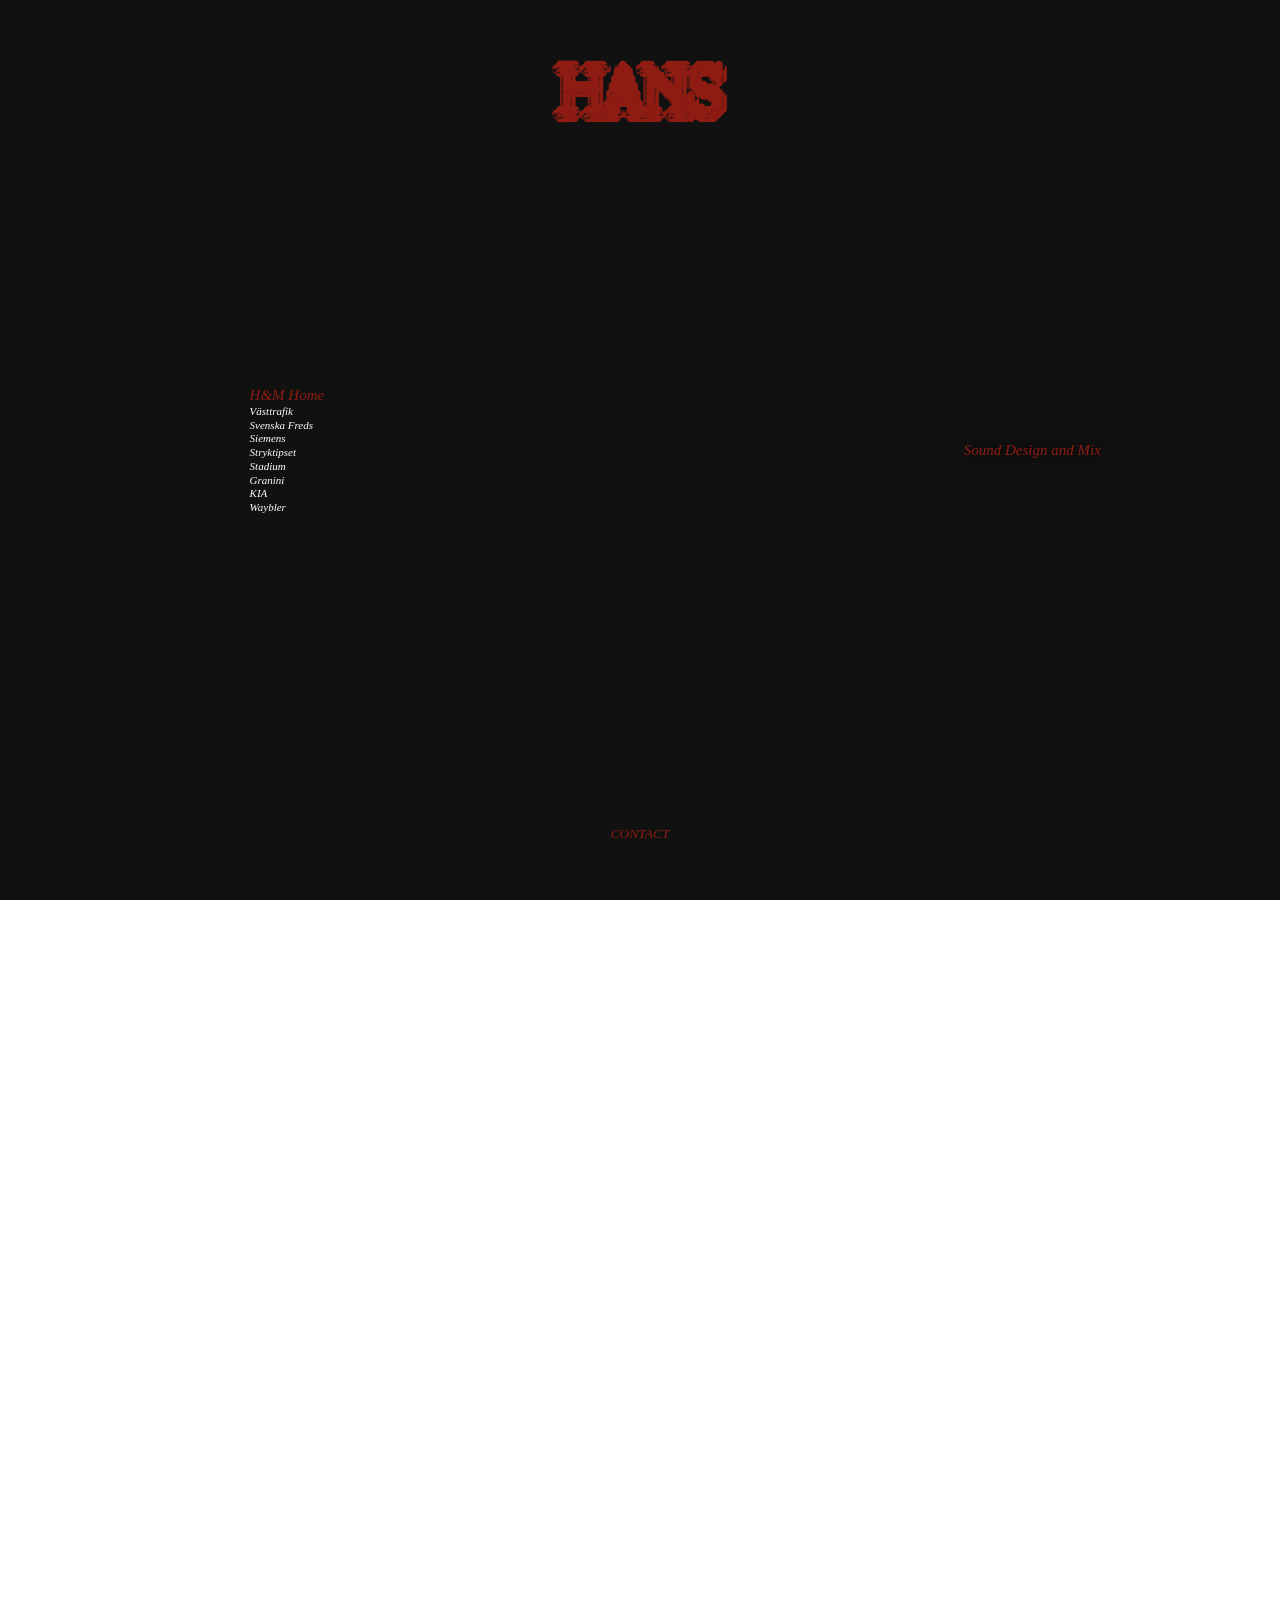
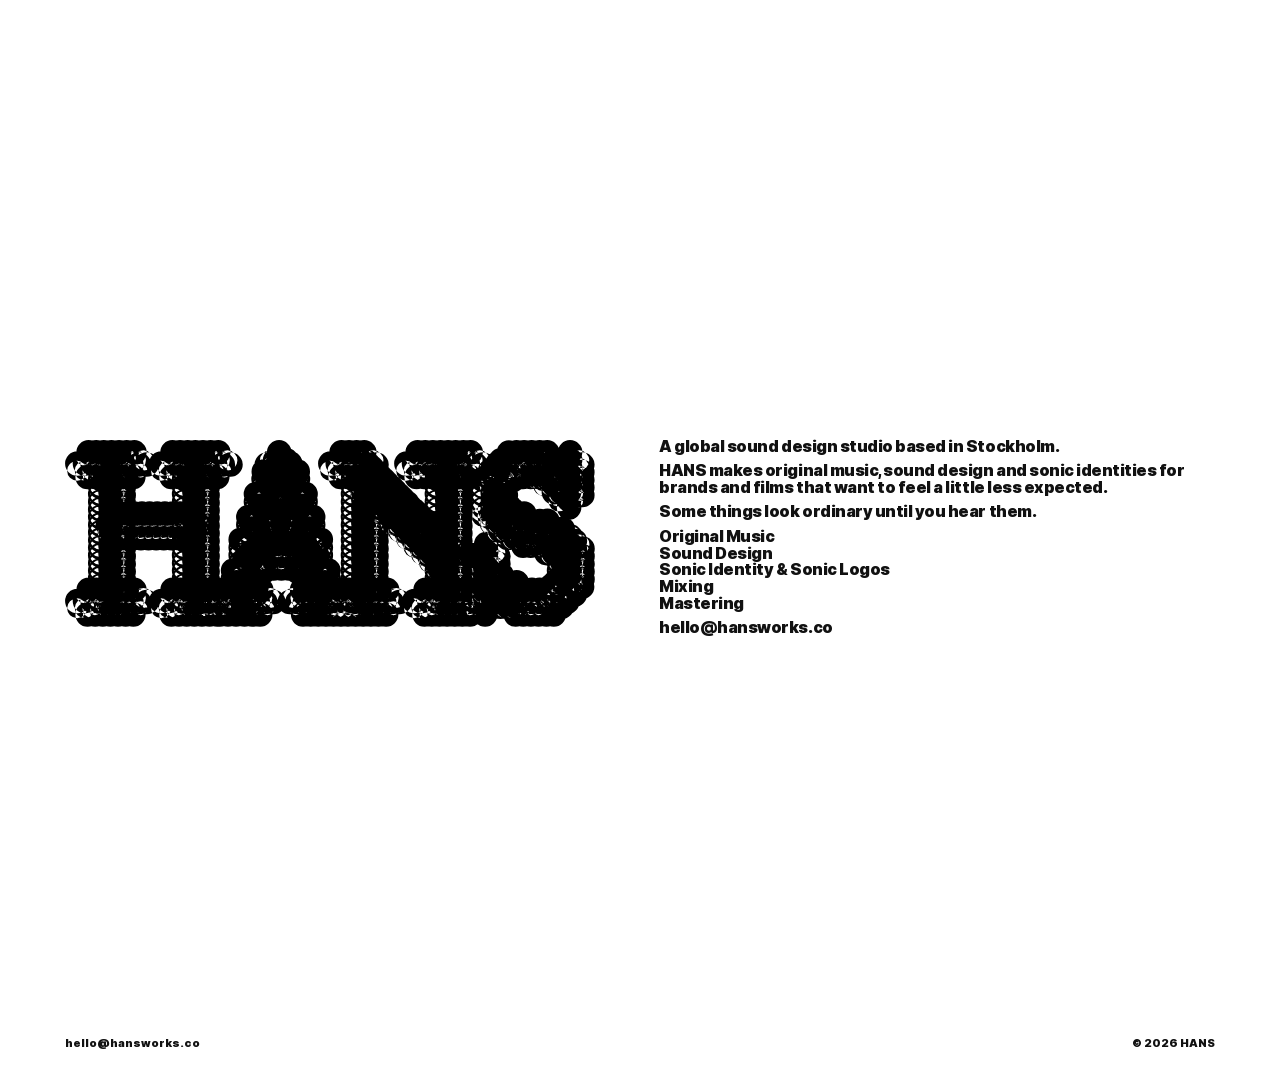
==== index.html @ 1324ed00 "Add files via upload" ====
<!doctype html>
<html lang="en">
<head>
  <meta charset="utf-8" />
  <meta name="viewport" content="width=device-width, initial-scale=1" />
  <meta name="description" content="HANS — A global sound design studio based in Stockholm." />
  <meta name="theme-color" content="#ffffff" />
  <meta property="og:type" content="website" />
  <meta property="og:title" content="HANS" />
  <meta property="og:description" content="A global sound design studio based in Stockholm." />
  <meta name="twitter:card" content="summary" />
  <!-- TODO: add og:image and og:url once the domain is live -->
  <title>HANS</title>
  <link rel="icon" type="image/png" href="assets/hans-cursor.png" />
  <link rel="stylesheet" href="style.css" />
</head>
<body>

  <main id="top">
    <section id="work" class="reel" style="--n:9" aria-label="Selected work">
      <div class="reel-sticky">
        <div class="reel-media">
          <video class="reel-video" muted loop playsinline preload="none" aria-hidden="true" tabindex="-1" data-src="assets/work/hm.mp4"></video>
          <video class="reel-video" muted loop playsinline preload="none" aria-hidden="true" tabindex="-1" data-src="assets/work/vasttrafik.mp4"></video>
          <video class="reel-video" muted loop playsinline preload="none" aria-hidden="true" tabindex="-1" data-src="assets/work/svenskafreds.mp4"></video>
          <video class="reel-video" muted loop playsinline preload="none" aria-hidden="true" tabindex="-1" data-src="assets/work/siemens.mp4"></video>
          <video class="reel-video" muted loop playsinline preload="none" aria-hidden="true" tabindex="-1" data-src="assets/work/stryktipset.mp4"></video>
          <video class="reel-video" muted loop playsinline preload="none" aria-hidden="true" tabindex="-1" data-src="assets/work/stadium.mp4"></video>
          <video class="reel-video" muted loop playsinline preload="none" aria-hidden="true" tabindex="-1" data-src="assets/work/granini.mp4"></video>
          <video class="reel-video" muted loop playsinline preload="none" aria-hidden="true" tabindex="-1" data-src="assets/work/kia.mp4"></video>
          <video class="reel-video" muted loop playsinline preload="none" aria-hidden="true" tabindex="-1" data-src="assets/work/waybler.mp4"></video>
        </div>
        <a class="reel-logo" href="#info" aria-label="HANS – info"></a>
        <a class="reel-contact" href="#contact">Contact</a>
        <button class="reel-open" type="button" aria-label="Watch H&amp;M Home" data-reel-open></button>
        <ol class="reel-clients" aria-label="Clients">
          <li><button class="reel-client" type="button" data-index="0" data-name="H&amp;M Home" data-brand="H&amp;M Home" data-role="Sound Design and Mix" data-video-src="assets/work/hm.mp4" data-note="Made during employment at Studio Smile">H&amp;M Home</button></li>
          <li><button class="reel-client" type="button" data-index="1" data-name="Västtrafik" data-brand="Västtrafik" data-role="Sound Design &amp; Sound Mix" data-video-src="assets/work/vasttrafik.mp4" data-note="Made during employment at Studio Smile">Västtrafik</button></li>
          <li><button class="reel-client" type="button" data-index="2" data-name="Svenska Freds" data-brand="Svenska Freds" data-role="Sound Design and Mix" data-video-src="assets/work/svenskafreds.mp4" data-note="Made during employment at Studio Smile">Svenska Freds</button></li>
          <li><button class="reel-client" type="button" data-index="3" data-name="Siemens" data-brand="Siemens" data-role="Sound Mix" data-video-src="assets/work/siemens.mp4" data-note="Made during employment at Studio Smile">Siemens</button></li>
          <li><button class="reel-client" type="button" data-index="4" data-name="Stryktipset" data-brand="Stryktipset" data-role="Sound Mix" data-video-src="assets/work/stryktipset.mp4" data-note="Made during employment at Studio Smile">Stryktipset</button></li>
          <li><button class="reel-client" type="button" data-index="5" data-name="Stadium" data-brand="Stadium" data-role="Music Production, Sound Design and Mix" data-video-src="assets/work/stadium.mp4" data-note="Made during employment at Studio Smile">Stadium</button></li>
          <li><button class="reel-client" type="button" data-index="6" data-name="Granini" data-brand="Granini" data-role="Sound Mix" data-video-src="assets/work/granini.mp4" data-note="Made during employment at Studio Smile">Granini</button></li>
          <li><button class="reel-client" type="button" data-index="7" data-name="KIA" data-brand="KIA" data-role="Sound Mix" data-video-src="assets/work/kia.mp4" data-note="Made during employment at Studio Smile">KIA</button></li>
          <li><button class="reel-client" type="button" data-index="8" data-name="Waybler" data-brand="Waybler" data-role="Sound Logo" data-video-src="assets/work/waybler.mp4" data-note="Made during employment at Studio Smile">Waybler</button></li>
        </ol>
        <p class="reel-service" aria-live="polite" data-reel-service>Sound Design and Mix</p>
      </div>
    </section>

    <section id="info" class="info-section">
      <img class="about-logo" src="assets/hans-logo-large.svg" alt="HANS" />
      <div class="about-content">
        <p>A global sound design studio based in Stockholm.</p>
        <p>HANS makes original music, sound design and sonic identities for brands and films that want to feel a little less expected.</p>
        <p>Some things look ordinary until you hear them.</p>
        <p><span>Original Music</span><br><span>Sound Design</span><br><span>Sonic Identity &amp; Sonic Logos</span><br><span>Mixing</span><br><span>Mastering</span></p>
        <p><a href="mailto:hello@hansworks.co">hello@hansworks.co</a></p>
      </div>
    </section>
  </main>

  <div class="video-modal" hidden role="dialog" aria-modal="true" aria-labelledby="modal-title" data-video-modal>
    <button class="video-modal-close" type="button" aria-label="Close film" data-video-modal-close>Close</button>
    <div class="video-modal-content">
      <h2 class="video-modal-title" id="modal-title" data-modal-title></h2>
      <video class="video-modal-player" controls playsinline preload="none" data-video-modal-player>
        <source src="" type="video/mp4" />
      </video>
      <dl class="video-modal-info">
        <div><dt>Client</dt><dd data-modal-client></dd></div>
        <div><dt>Brand</dt><dd data-modal-brand></dd></div>
        <div><dt>Role</dt><dd data-modal-role></dd></div>
      </dl>
      <p class="video-modal-note" data-modal-note></p>
    </div>
  </div>

  <footer id="contact" class="site-footer">
    <div>
      <a href="mailto:hello@hansworks.co">hello@hansworks.co</a>
    </div>
    <div class="footer-right">
      <span>© <span id="year"></span> HANS</span>
    </div>
  </footer>

  <script src="script.js"></script>
</body>
</html>
---- style.css ----
:root {
  --bg: #ffffff;
  --text: #111;
  --muted: #6f6b63;
  --accent: #8f1c12;
  --page-x: 14px;
  --font-inter: "Inter Figma", Arial, Helvetica, sans-serif;
}

@font-face {
  font-family: "Inter Figma";
  src: url("assets/fonts/Inter-Black.woff2") format("woff2");
  font-style: normal;
  font-weight: 900;
  font-display: block;
}

@font-face {
  font-family: "Inter Figma";
  src: url("assets/fonts/Inter-Bold.woff2") format("woff2");
  font-style: normal;
  font-weight: 700;
  font-display: block;
}

* { box-sizing: border-box; }
html { scroll-behavior: smooth; }
body { margin: 0; background: var(--bg); color: var(--text); font-family: var(--font-inter); font-size: 12px; font-weight: 900; font-synthesis: none; line-height: normal; letter-spacing: 0; -webkit-font-smoothing: antialiased; }
a { color: inherit; text-decoration: none; }
a:hover { opacity: .58; }
button { color: inherit; font: inherit; }

#info { scroll-margin-top: 0; }

/* Work reel: a full-screen preview pinned to the screen while the page scrolls.
   Each project gets --step of scroll; script.js picks the active one from the scroll position. */
.reel { --step: 70svh; --view: 100svh; position: relative; height: calc(var(--n) * var(--step) + var(--view)); }
.reel-sticky { position: sticky; top: 0; height: var(--view); overflow: hidden; background: #111; color: #fff; }
.reel-media, .reel-video, .reel-open { position: absolute; inset: 0; }
.reel-video { width: 100%; height: 100%; object-fit: cover; opacity: 0; transition: opacity .5s ease; }
.reel-video.is-active { opacity: 1; }
.reel-open { z-index: 1; width: 100%; padding: 0; border: 0; background: transparent; cursor: pointer; }
.reel-clients, .reel-service { position: absolute; z-index: 2; top: 50%; transform: translateY(-50%); margin: 0; font-family: "Times New Roman", Times, serif; font-style: italic; font-weight: 400; letter-spacing: 0; text-shadow: 0 0 14px rgba(0, 0, 0, .3); }
.reel-clients { left: 19.5vw; padding: 0; list-style: none; }
.reel-client { display: block; padding: 0; border: 0; background: none; color: #fff; cursor: pointer; font: inherit; font-size: clamp(11px, .72vw, 15px); line-height: 1.25; text-align: left; transition: color .25s ease, font-size .25s ease; }
.reel-client.is-active { color: var(--accent); font-size: clamp(15px, 1.05vw, 21px); }
.reel-service { right: 14vw; max-width: 34vw; color: var(--accent); font-size: clamp(15px, 1.05vw, 21px); line-height: 1.2; text-align: right; }
/* HANS logo top centre (the SVG used as a mask so it takes the accent colour) and Contact bottom centre. */
.reel-logo { position: absolute; z-index: 2; top: 6.5svh; left: 50%; transform: translateX(-50%); width: clamp(120px, 14vw, 280px); aspect-ratio: 390 / 141; background: var(--accent); -webkit-mask: url("assets/hans-logo.svg") center / contain no-repeat; mask: url("assets/hans-logo.svg") center / contain no-repeat; }
.reel-logo:hover { opacity: 1; }
.reel-contact { position: absolute; z-index: 2; bottom: 6.5svh; left: 50%; transform: translateX(-50%); color: var(--accent); font-family: "Times New Roman", Times, serif; font-style: italic; font-weight: 400; font-size: clamp(13px, 1.05vw, 20px); letter-spacing: 0; text-transform: uppercase; }
.reel-contact:hover { opacity: .7; }
.reel-client:focus-visible, .reel-open:focus-visible, .reel-logo:focus-visible, .reel-contact:focus-visible { outline: 2px solid #fff; outline-offset: -6px; }
.video-modal-close:focus-visible { outline: 2px solid #fff; outline-offset: 4px; }
@media (prefers-reduced-motion: reduce) {
  html { scroll-behavior: auto; }
  *, *::before, *::after { transition-duration: .01ms !important; }
}

.info-section { display: grid; grid-template-columns: 1fr 1fr; align-content: start; column-gap: 3vw; min-height: calc(100svh - 48px); padding: 30svh 5.1vw 80px; }
.about-logo { grid-column: 1; align-self: stretch; justify-self: stretch; width: 100%; max-width: none; height: 100%; object-fit: contain; object-position: right center; padding-right: 2vw; }
.about-content { grid-column: 2; align-self: start; max-width: 560px; font-family: var(--font-inter); font-size: clamp(16px, 1.05vw, 21px); font-weight: 900; line-height: 1.04; letter-spacing: -.03em; }
.about-content { display: flex; flex-direction: column; gap: 1.04em; }
.about-content p { margin: 0; }
.about-content a { text-decoration: none; }
.site-footer { display: grid; grid-template-columns: 1fr auto; gap: 24px; padding: 14px 5.1vw 20px; font-size: 11px; }
.site-footer p { margin: 0 0 3px; }
.footer-right { display: flex; gap: 15px; align-items: flex-start; }

.video-modal { position: fixed; inset: 0; z-index: 50; display: grid; place-items: center; padding: 5vw; background: rgba(0, 0, 0, .94); }
.video-modal[hidden] { display: none; }
.video-modal-content { width: min(100%, 1280px); display: grid; gap: 14px; color: #fff; }
.video-modal-title { margin: 0; font-family: var(--font-inter); font-size: clamp(16px, 1.43vw, 27px); font-weight: 900; line-height: normal; letter-spacing: 0; }
.video-modal-player { display: block; width: 100%; max-height: 70svh; background: #000; }
.video-modal-info { margin: 0; display: flex; flex-wrap: wrap; gap: 6px clamp(24px, 3vw, 56px); font-family: Arial, Helvetica, sans-serif; font-size: clamp(9px, .75vw, 12px); font-weight: 400; line-height: 1.15; letter-spacing: 0; }
.video-modal-info div { display: flex; gap: 8px; }
.video-modal-info dt { opacity: .5; }
.video-modal-info dd { margin: 0; }
.video-modal-info [hidden], .video-modal-note[hidden] { display: none; }
.video-modal-note { margin: -6px 0 0; font-family: Arial, Helvetica, sans-serif; font-size: clamp(9px, .75vw, 12px); font-weight: 400; line-height: 1.15; opacity: .5; }
.video-modal-close { position: fixed; top: 18px; right: 5.1vw; padding: 0; border: 0; background: none; color: #fff; cursor: pointer; }

@media (max-width: 760px) {
  :root { --page-x: 10px; }
  .reel-logo { width: 34vw; top: 5svh; }
  .reel-contact { bottom: 5svh; font-size: 14px; }
  .reel { --step: 60svh; }
  .reel-clients { left: 7vw; }
  .reel-service { top: auto; bottom: 13svh; left: 7vw; right: 7vw; max-width: none; transform: none; text-align: left; }
  /* Mobile: logo sits above the text, full width, text below it. */
  .info-section { grid-template-columns: 1fr; row-gap: 28px; min-height: calc(100svh - 44px); padding: 22svh 5vw 70px; }
  .about-logo { grid-column: 1; align-self: start; height: auto; padding-right: 0; object-position: left center; }
  .about-content { grid-column: 1; max-width: 100%; font-size: 18px; line-height: 1.04; letter-spacing: -.025em; }
  .site-footer { font-size: 10px; }
  .video-modal { padding: 10px; }
  .video-modal-close { top: 12px; right: 14px; }
}

/* Desktop: the text block is exactly as tall as the HANS logo. First line's cap-height sits on the logo's top edge, last line's baseline on its bottom edge.
   Spare height is shared evenly between the five text groups. The -.157em trims Inter's built-in space above/below a line (line-height 1.04). */
@media (min-width: 761px) {
  .about-logo { align-self: start; height: auto; }
  .about-content { align-self: stretch; justify-content: space-between; gap: .5em; }
  .about-content p:first-child { margin-top: -.157em; }
  .about-content p:last-child { margin-bottom: -.157em; }
}

/* Red accent on hover for the info text. */
.about-content p, .about-content span, .about-content a { transition: color .18s ease; }
@media (hover: hover) {
  .about-content p:not(:has(span)):hover, .about-content span:hover { color: var(--accent); }
  .about-content a:hover { opacity: 1; color: var(--accent); }
}
.about-content a:focus-visible { color: var(--accent); }
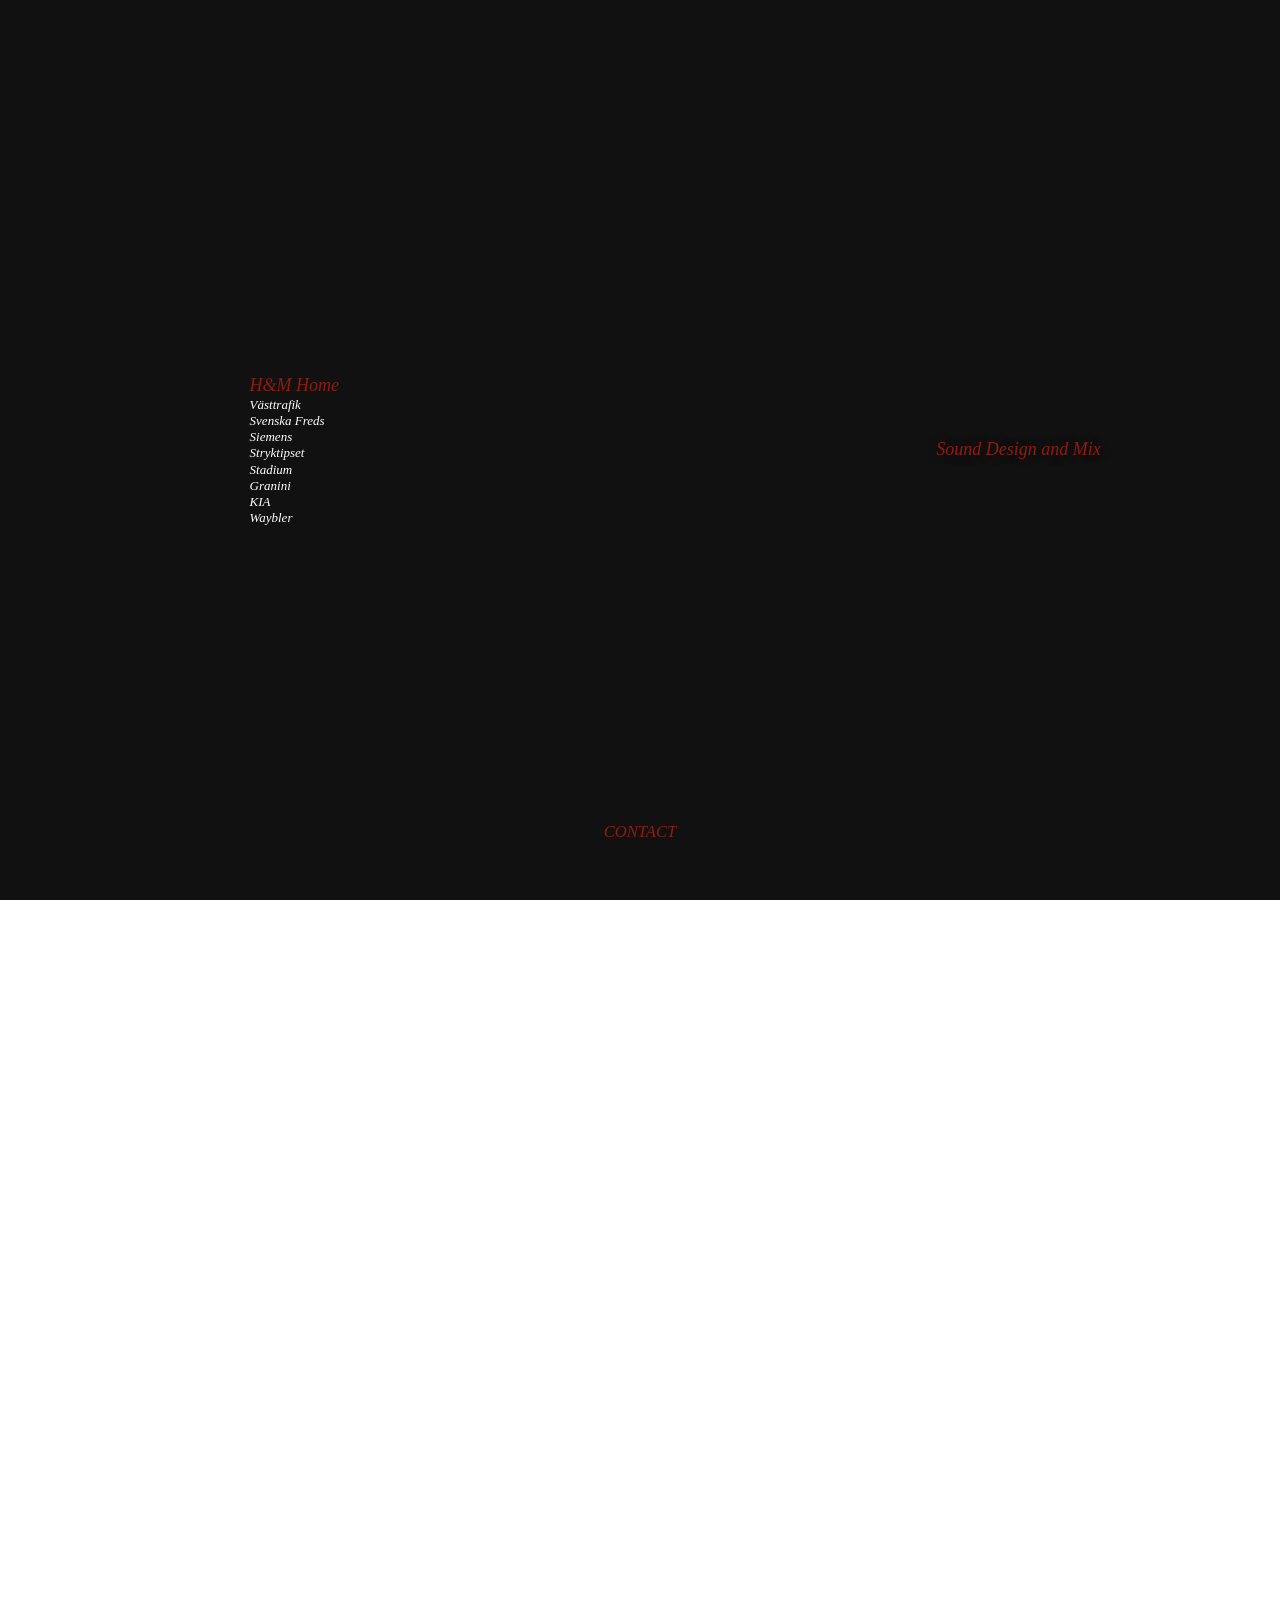
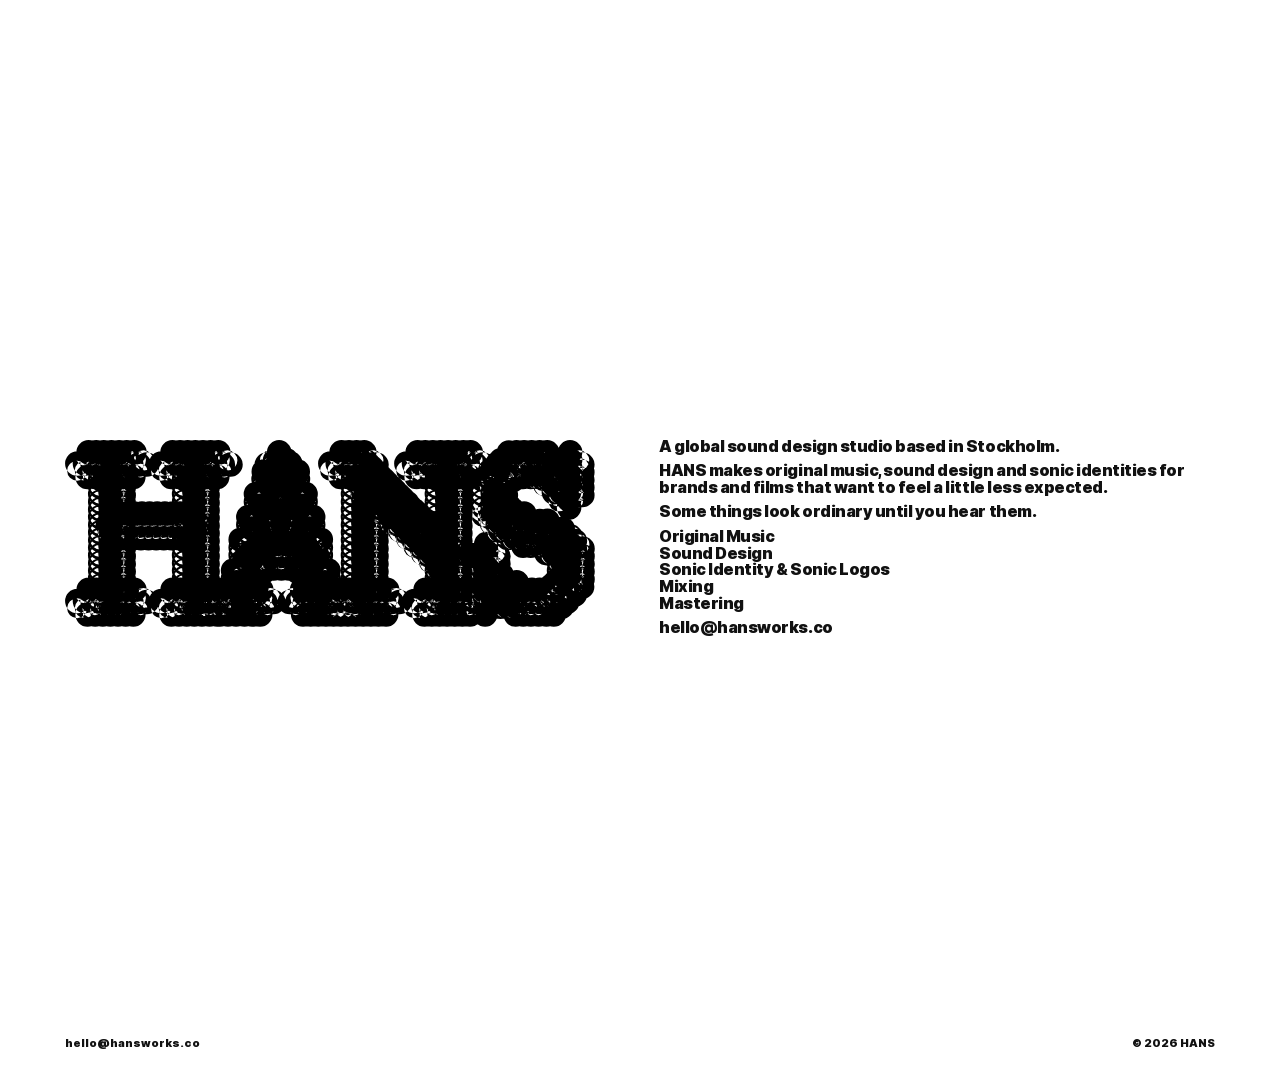
==== commit b2d19771: "Add files via upload" ====
--- a/index.html
+++ b/index.html
@@ -70,7 +70,7 @@
       <dl class="video-modal-info">
         <div><dt>Client</dt><dd data-modal-client></dd></div>
         <div><dt>Brand</dt><dd data-modal-brand></dd></div>
-        <div><dt>Role</dt><dd data-modal-role></dd></div>
+        <div><dt>Service</dt><dd data-modal-role></dd></div>
       </dl>
       <p class="video-modal-note" data-modal-note></p>
     </div>
--- a/style.css
+++ b/style.css
@@ -42,13 +42,13 @@
 .reel-open { z-index: 1; width: 100%; padding: 0; border: 0; background: transparent; cursor: pointer; }
 .reel-clients, .reel-service { position: absolute; z-index: 2; top: 50%; transform: translateY(-50%); margin: 0; font-family: "Times New Roman", Times, serif; font-style: italic; font-weight: 400; letter-spacing: 0; text-shadow: 0 0 14px rgba(0, 0, 0, .3); }
 .reel-clients { left: 19.5vw; padding: 0; list-style: none; }
-.reel-client { display: block; padding: 0; border: 0; background: none; color: #fff; cursor: pointer; font: inherit; font-size: clamp(11px, .72vw, 15px); line-height: 1.25; text-align: left; transition: color .25s ease, font-size .25s ease; }
-.reel-client.is-active { color: var(--accent); font-size: clamp(15px, 1.05vw, 21px); }
-.reel-service { right: 14vw; max-width: 34vw; color: var(--accent); font-size: clamp(15px, 1.05vw, 21px); line-height: 1.2; text-align: right; }
-/* HANS logo top centre (the SVG used as a mask so it takes the accent colour) and Contact bottom centre. */
-.reel-logo { position: absolute; z-index: 2; top: 6.5svh; left: 50%; transform: translateX(-50%); width: clamp(120px, 14vw, 280px); aspect-ratio: 390 / 141; background: var(--accent); -webkit-mask: url("assets/hans-logo.svg") center / contain no-repeat; mask: url("assets/hans-logo.svg") center / contain no-repeat; }
+.reel-client { display: block; padding: 0; border: 0; background: none; color: #fff; cursor: pointer; font: inherit; font-size: clamp(13px, .9vw, 18px); line-height: 1.25; text-align: left; transition: color .25s ease, font-size .25s ease; }
+.reel-client.is-active { color: var(--accent); font-size: clamp(18px, 1.3vw, 26px); }
+.reel-service { right: 14vw; max-width: 34vw; color: var(--accent); font-size: clamp(18px, 1.3vw, 26px); line-height: 1.2; text-align: right; }
+/* HANS logo top centre (the SVG used as a mask so its colour is set here) and Contact bottom centre. */
+.reel-logo { position: absolute; z-index: 2; top: 6.5svh; left: 50%; transform: translateX(-50%); width: clamp(96px, 10vw, 200px); aspect-ratio: 390 / 141; background: var(--text); -webkit-mask: url("assets/hans-logo.svg") center / contain no-repeat; mask: url("assets/hans-logo.svg") center / contain no-repeat; }
 .reel-logo:hover { opacity: 1; }
-.reel-contact { position: absolute; z-index: 2; bottom: 6.5svh; left: 50%; transform: translateX(-50%); color: var(--accent); font-family: "Times New Roman", Times, serif; font-style: italic; font-weight: 400; font-size: clamp(13px, 1.05vw, 20px); letter-spacing: 0; text-transform: uppercase; }
+.reel-contact { position: absolute; z-index: 2; bottom: 6.5svh; left: 50%; transform: translateX(-50%); color: var(--accent); font-family: "Times New Roman", Times, serif; font-style: italic; font-weight: 400; font-size: clamp(16px, 1.3vw, 26px); letter-spacing: 0; text-transform: uppercase; }
 .reel-contact:hover { opacity: .7; }
 .reel-client:focus-visible, .reel-open:focus-visible, .reel-logo:focus-visible, .reel-contact:focus-visible { outline: 2px solid #fff; outline-offset: -6px; }
 .video-modal-close:focus-visible { outline: 2px solid #fff; outline-offset: 4px; }
@@ -82,8 +82,8 @@
 
 @media (max-width: 760px) {
   :root { --page-x: 10px; }
-  .reel-logo { width: 34vw; top: 5svh; }
-  .reel-contact { bottom: 5svh; font-size: 14px; }
+  .reel-logo { width: 26vw; top: 5svh; }
+  .reel-contact { bottom: 5svh; font-size: 17px; }
   .reel { --step: 60svh; }
   .reel-clients { left: 7vw; }
   .reel-service { top: auto; bottom: 13svh; left: 7vw; right: 7vw; max-width: none; transform: none; text-align: left; }
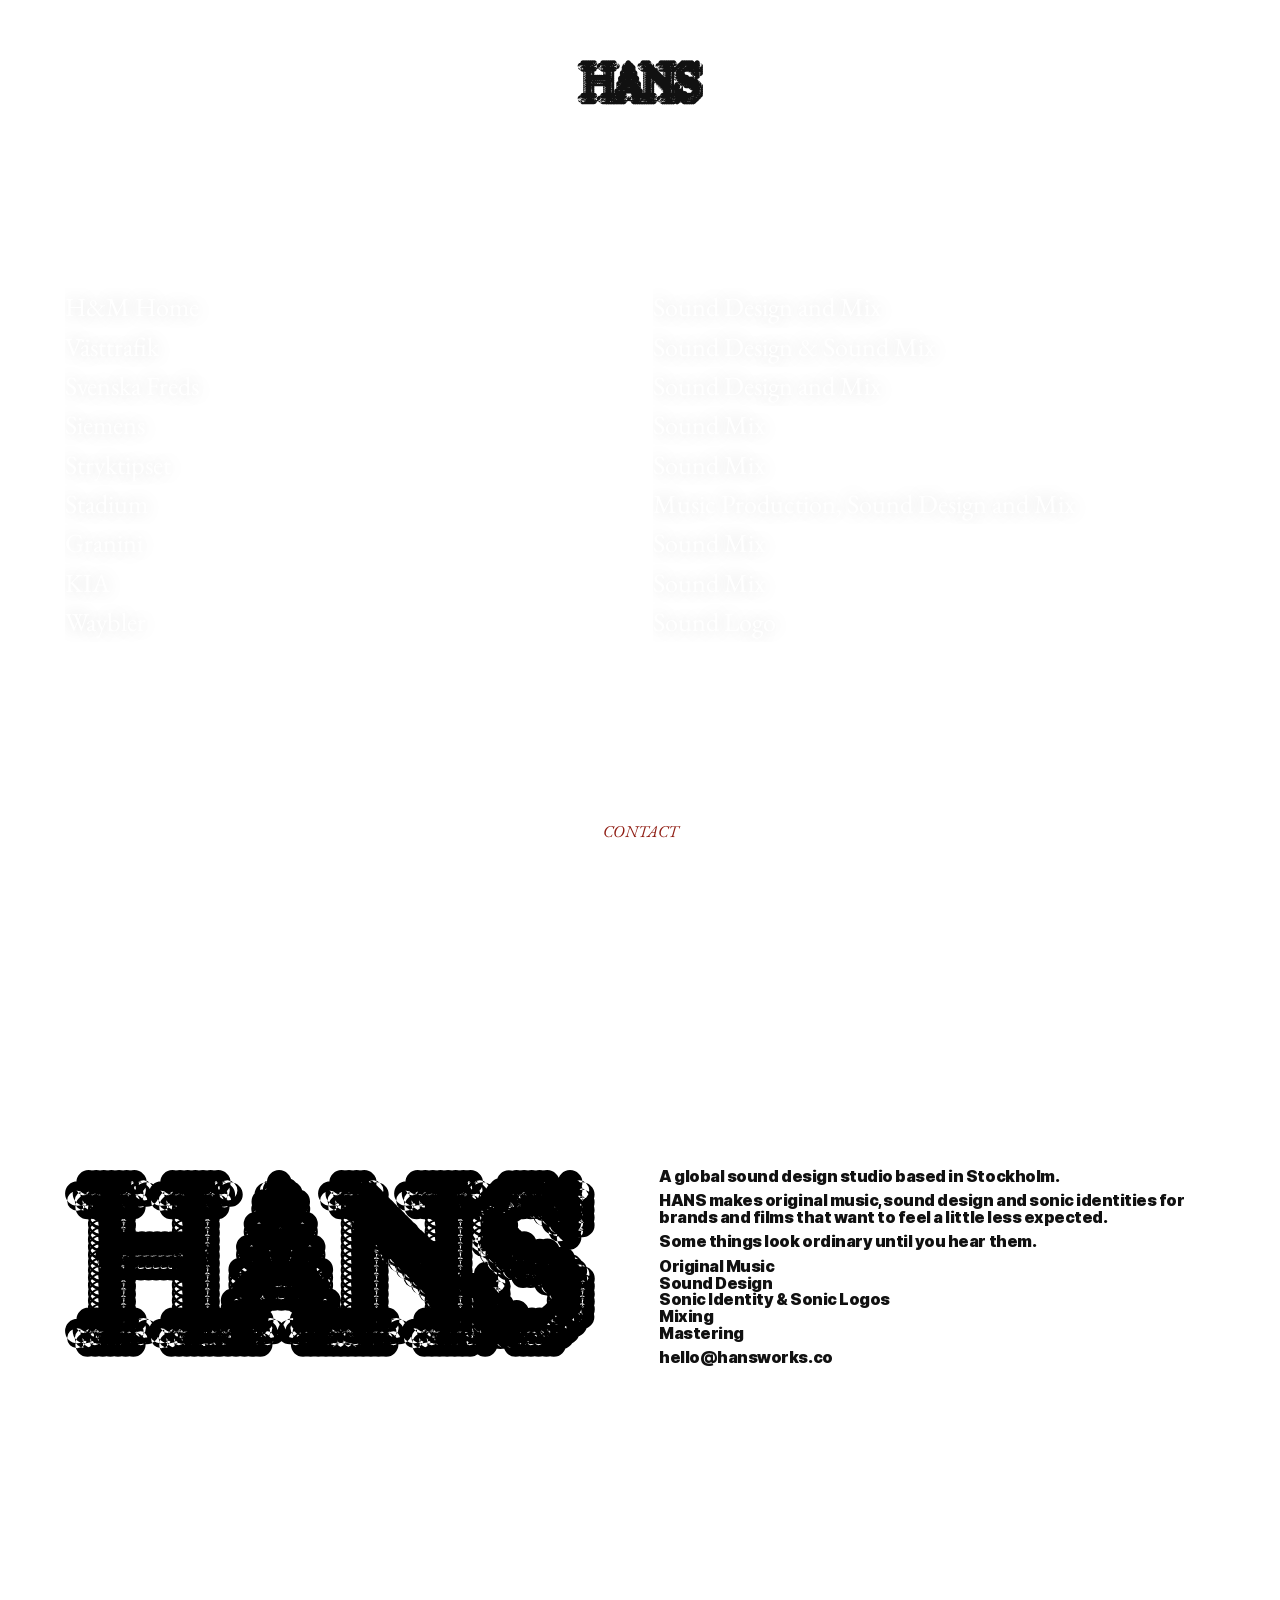
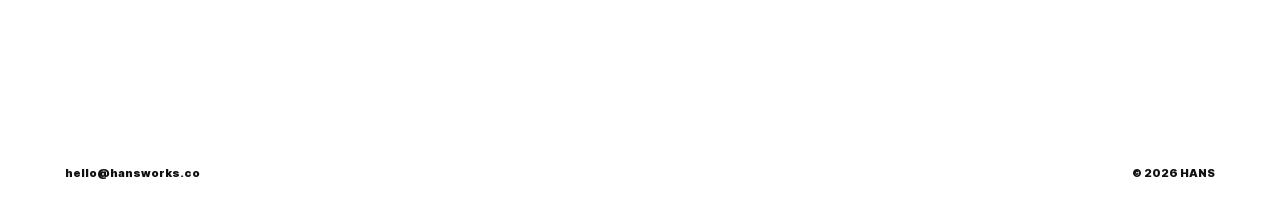
==== commit 1307907c: "Add files via upload" ====
--- a/index.html
+++ b/index.html
@@ -12,40 +12,60 @@
   <!-- TODO: add og:image and og:url once the domain is live -->
   <title>HANS</title>
   <link rel="icon" type="image/png" href="assets/hans-cursor.png" />
+  <link rel="preconnect" href="https://fonts.googleapis.com" />
+  <link rel="preconnect" href="https://fonts.gstatic.com" crossorigin />
+  <link rel="stylesheet" href="https://fonts.googleapis.com/css2?family=EB+Garamond:ital,wght@0,400;1,400&display=swap" />
   <link rel="stylesheet" href="style.css" />
 </head>
 <body>
 
   <main id="top">
-    <section id="work" class="reel" style="--n:9" aria-label="Selected work">
-      <div class="reel-sticky">
-        <div class="reel-media">
-          <video class="reel-video" muted loop playsinline preload="none" aria-hidden="true" tabindex="-1" data-src="assets/work/hm.mp4"></video>
-          <video class="reel-video" muted loop playsinline preload="none" aria-hidden="true" tabindex="-1" data-src="assets/work/vasttrafik.mp4"></video>
-          <video class="reel-video" muted loop playsinline preload="none" aria-hidden="true" tabindex="-1" data-src="assets/work/svenskafreds.mp4"></video>
-          <video class="reel-video" muted loop playsinline preload="none" aria-hidden="true" tabindex="-1" data-src="assets/work/siemens.mp4"></video>
-          <video class="reel-video" muted loop playsinline preload="none" aria-hidden="true" tabindex="-1" data-src="assets/work/stryktipset.mp4"></video>
-          <video class="reel-video" muted loop playsinline preload="none" aria-hidden="true" tabindex="-1" data-src="assets/work/stadium.mp4"></video>
-          <video class="reel-video" muted loop playsinline preload="none" aria-hidden="true" tabindex="-1" data-src="assets/work/granini.mp4"></video>
-          <video class="reel-video" muted loop playsinline preload="none" aria-hidden="true" tabindex="-1" data-src="assets/work/kia.mp4"></video>
-          <video class="reel-video" muted loop playsinline preload="none" aria-hidden="true" tabindex="-1" data-src="assets/work/waybler.mp4"></video>
-        </div>
-        <a class="reel-logo" href="#info" aria-label="HANS – info"></a>
-        <a class="reel-contact" href="#contact">Contact</a>
-        <button class="reel-open" type="button" aria-label="Watch H&amp;M Home" data-reel-open></button>
-        <ol class="reel-clients" aria-label="Clients">
-          <li><button class="reel-client" type="button" data-index="0" data-name="H&amp;M Home" data-brand="H&amp;M Home" data-role="Sound Design and Mix" data-video-src="assets/work/hm.mp4" data-note="Made during employment at Studio Smile">H&amp;M Home</button></li>
-          <li><button class="reel-client" type="button" data-index="1" data-name="Västtrafik" data-brand="Västtrafik" data-role="Sound Design &amp; Sound Mix" data-video-src="assets/work/vasttrafik.mp4" data-note="Made during employment at Studio Smile">Västtrafik</button></li>
-          <li><button class="reel-client" type="button" data-index="2" data-name="Svenska Freds" data-brand="Svenska Freds" data-role="Sound Design and Mix" data-video-src="assets/work/svenskafreds.mp4" data-note="Made during employment at Studio Smile">Svenska Freds</button></li>
-          <li><button class="reel-client" type="button" data-index="3" data-name="Siemens" data-brand="Siemens" data-role="Sound Mix" data-video-src="assets/work/siemens.mp4" data-note="Made during employment at Studio Smile">Siemens</button></li>
-          <li><button class="reel-client" type="button" data-index="4" data-name="Stryktipset" data-brand="Stryktipset" data-role="Sound Mix" data-video-src="assets/work/stryktipset.mp4" data-note="Made during employment at Studio Smile">Stryktipset</button></li>
-          <li><button class="reel-client" type="button" data-index="5" data-name="Stadium" data-brand="Stadium" data-role="Music Production, Sound Design and Mix" data-video-src="assets/work/stadium.mp4" data-note="Made during employment at Studio Smile">Stadium</button></li>
-          <li><button class="reel-client" type="button" data-index="6" data-name="Granini" data-brand="Granini" data-role="Sound Mix" data-video-src="assets/work/granini.mp4" data-note="Made during employment at Studio Smile">Granini</button></li>
-          <li><button class="reel-client" type="button" data-index="7" data-name="KIA" data-brand="KIA" data-role="Sound Mix" data-video-src="assets/work/kia.mp4" data-note="Made during employment at Studio Smile">KIA</button></li>
-          <li><button class="reel-client" type="button" data-index="8" data-name="Waybler" data-brand="Waybler" data-role="Sound Logo" data-video-src="assets/work/waybler.mp4" data-note="Made during employment at Studio Smile">Waybler</button></li>
+    <section id="work" class="reel" aria-label="Selected work">
+      <div class="reel-media">
+        <video class="reel-video" muted loop playsinline preload="auto" aria-hidden="true" tabindex="-1" src="assets/work/hm.mp4"></video>
+        <video class="reel-video" muted loop playsinline preload="metadata" aria-hidden="true" tabindex="-1" src="assets/work/vasttrafik.mp4"></video>
+        <video class="reel-video" muted loop playsinline preload="metadata" aria-hidden="true" tabindex="-1" src="assets/work/svenskafreds.mp4"></video>
+        <video class="reel-video" muted loop playsinline preload="metadata" aria-hidden="true" tabindex="-1" src="assets/work/siemens.mp4"></video>
+        <video class="reel-video" muted loop playsinline preload="metadata" aria-hidden="true" tabindex="-1" src="assets/work/stryktipset.mp4"></video>
+        <video class="reel-video" muted loop playsinline preload="metadata" aria-hidden="true" tabindex="-1" src="assets/work/stadium.mp4"></video>
+        <video class="reel-video" muted loop playsinline preload="metadata" aria-hidden="true" tabindex="-1" src="assets/work/granini.mp4"></video>
+        <video class="reel-video" muted loop playsinline preload="metadata" aria-hidden="true" tabindex="-1" src="assets/work/kia.mp4"></video>
+        <video class="reel-video" muted loop playsinline preload="metadata" aria-hidden="true" tabindex="-1" src="assets/work/waybler.mp4"></video>
+      </div>
+      <a class="reel-logo" href="#info" aria-label="HANS – info"></a>
+      <div class="work-table">
+        <div class="work-head" aria-hidden="true"><span>Client</span><span>Service</span></div>
+        <ol class="work-list" aria-label="Selected work">
+          <li><button class="work-row" type="button" data-index="0" data-name="H&amp;M Home" data-brand="H&amp;M Home" data-role="Sound Design and Mix" data-video-src="assets/work/hm.mp4" data-note="Made during employment at Studio Smile" aria-label="Watch H&amp;M Home">
+            <span>H&amp;M Home</span><span>Sound Design and Mix</span>
+          </button></li>
+          <li><button class="work-row" type="button" data-index="1" data-name="Västtrafik" data-brand="Västtrafik" data-role="Sound Design &amp; Sound Mix" data-video-src="assets/work/vasttrafik.mp4" data-note="Made during employment at Studio Smile" aria-label="Watch Västtrafik">
+            <span>Västtrafik</span><span>Sound Design &amp; Sound Mix</span>
+          </button></li>
+          <li><button class="work-row" type="button" data-index="2" data-name="Svenska Freds" data-brand="Svenska Freds" data-role="Sound Design and Mix" data-video-src="assets/work/svenskafreds.mp4" data-note="Made during employment at Studio Smile" aria-label="Watch Svenska Freds">
+            <span>Svenska Freds</span><span>Sound Design and Mix</span>
+          </button></li>
+          <li><button class="work-row" type="button" data-index="3" data-name="Siemens" data-brand="Siemens" data-role="Sound Mix" data-video-src="assets/work/siemens.mp4" data-note="Made during employment at Studio Smile" aria-label="Watch Siemens">
+            <span>Siemens</span><span>Sound Mix</span>
+          </button></li>
+          <li><button class="work-row" type="button" data-index="4" data-name="Stryktipset" data-brand="Stryktipset" data-role="Sound Mix" data-video-src="assets/work/stryktipset.mp4" data-note="Made during employment at Studio Smile" aria-label="Watch Stryktipset">
+            <span>Stryktipset</span><span>Sound Mix</span>
+          </button></li>
+          <li><button class="work-row" type="button" data-index="5" data-name="Stadium" data-brand="Stadium" data-role="Music Production, Sound Design and Mix" data-video-src="assets/work/stadium.mp4" data-note="Made during employment at Studio Smile" aria-label="Watch Stadium">
+            <span>Stadium</span><span>Music Production, Sound Design and Mix</span>
+          </button></li>
+          <li><button class="work-row" type="button" data-index="6" data-name="Granini" data-brand="Granini" data-role="Sound Mix" data-video-src="assets/work/granini.mp4" data-note="Made during employment at Studio Smile" aria-label="Watch Granini">
+            <span>Granini</span><span>Sound Mix</span>
+          </button></li>
+          <li><button class="work-row" type="button" data-index="7" data-name="KIA" data-brand="KIA" data-role="Sound Mix" data-video-src="assets/work/kia.mp4" data-note="Made during employment at Studio Smile" aria-label="Watch KIA">
+            <span>KIA</span><span>Sound Mix</span>
+          </button></li>
+          <li><button class="work-row" type="button" data-index="8" data-name="Waybler" data-brand="Waybler" data-role="Sound Logo" data-video-src="assets/work/waybler.mp4" data-note="Made during employment at Studio Smile" aria-label="Watch Waybler">
+            <span>Waybler</span><span>Sound Logo</span>
+          </button></li>
         </ol>
-        <p class="reel-service" aria-live="polite" data-reel-service>Sound Design and Mix</p>
       </div>
+      <a class="reel-contact" href="#contact">Contact</a>
     </section>
 
     <section id="info" class="info-section">
--- a/style.css
+++ b/style.css
@@ -32,25 +32,35 @@
 
 #info { scroll-margin-top: 0; }
 
-/* Work reel: a full-screen preview pinned to the screen while the page scrolls.
-   Each project gets --step of scroll; script.js picks the active one from the scroll position. */
-.reel { --step: 70svh; --view: 100svh; position: relative; height: calc(var(--n) * var(--step) + var(--view)); }
-.reel-sticky { position: sticky; top: 0; height: var(--view); overflow: hidden; background: #111; color: #fff; }
-.reel-media, .reel-video, .reel-open { position: absolute; inset: 0; }
-.reel-video { width: 100%; height: 100%; object-fit: cover; opacity: 0; transition: opacity .5s ease; }
+/* Work: one full screen. The active project's film plays in the background, the work list sits on top.
+   Hovering a row switches the film (script.js), turns that row red and fades the film back. */
+:root { --serif: "EB Garamond", "Times New Roman", Times, serif; }
+.reel { position: relative; height: 100svh; min-height: 560px; overflow: hidden; background: var(--bg); color: #fff; }
+.reel-media, .reel-video { position: absolute; inset: 0; }
+.reel-media { transition: opacity .45s ease; }
+.reel-video { width: 100%; height: 100%; object-fit: cover; opacity: 0; transition: opacity .45s ease; }
 .reel-video.is-active { opacity: 1; }
-.reel-open { z-index: 1; width: 100%; padding: 0; border: 0; background: transparent; cursor: pointer; }
-.reel-clients, .reel-service { position: absolute; z-index: 2; top: 50%; transform: translateY(-50%); margin: 0; font-family: "Times New Roman", Times, serif; font-style: italic; font-weight: 400; letter-spacing: 0; text-shadow: 0 0 14px rgba(0, 0, 0, .3); }
-.reel-clients { left: 19.5vw; padding: 0; list-style: none; }
-.reel-client { display: block; padding: 0; border: 0; background: none; color: #fff; cursor: pointer; font: inherit; font-size: clamp(13px, .9vw, 18px); line-height: 1.25; text-align: left; transition: color .25s ease, font-size .25s ease; }
-.reel-client.is-active { color: var(--accent); font-size: clamp(18px, 1.3vw, 26px); }
-.reel-service { right: 14vw; max-width: 34vw; color: var(--accent); font-size: clamp(18px, 1.3vw, 26px); line-height: 1.2; text-align: right; }
+.reel:has(.work-row:hover, .work-row:focus-visible) .reel-media { opacity: .32; }
+
 /* HANS logo top centre (the SVG used as a mask so its colour is set here) and Contact bottom centre. */
 .reel-logo { position: absolute; z-index: 2; top: 6.5svh; left: 50%; transform: translateX(-50%); width: clamp(96px, 10vw, 200px); aspect-ratio: 390 / 141; background: var(--text); -webkit-mask: url("assets/hans-logo.svg") center / contain no-repeat; mask: url("assets/hans-logo.svg") center / contain no-repeat; }
 .reel-logo:hover { opacity: 1; }
-.reel-contact { position: absolute; z-index: 2; bottom: 6.5svh; left: 50%; transform: translateX(-50%); color: var(--accent); font-family: "Times New Roman", Times, serif; font-style: italic; font-weight: 400; font-size: clamp(16px, 1.3vw, 26px); letter-spacing: 0; text-transform: uppercase; }
+.reel-contact { position: absolute; z-index: 2; bottom: 6.5svh; left: 50%; transform: translateX(-50%); color: var(--accent); font-family: var(--serif); font-style: italic; font-weight: 400; font-size: clamp(16px, 1.3vw, 26px); letter-spacing: 0; text-transform: uppercase; }
 .reel-contact:hover { opacity: .7; }
-.reel-client:focus-visible, .reel-open:focus-visible, .reel-logo:focus-visible, .reel-contact:focus-visible { outline: 2px solid #fff; outline-offset: -6px; }
+
+/* Work list: two columns, Client and Service. */
+.work-table { position: absolute; z-index: 2; inset: 0; display: flex; flex-direction: column; justify-content: center; padding: 0 5.1vw; pointer-events: none; }
+.work-head, .work-row { display: grid; grid-template-columns: 1fr 1fr; column-gap: 2vw; }
+.work-head { margin-bottom: clamp(14px, 2.2svh, 32px); font-family: Arial, Helvetica, sans-serif; font-size: clamp(10px, .7vw, 13px); font-weight: 400; letter-spacing: .01em; opacity: .75; transition: color .3s ease; }
+.work-list { margin: 0; padding: 0; list-style: none; pointer-events: auto; }
+.work-row { width: 100%; padding: 0; border: 0; background: none; color: #fff; cursor: pointer; text-align: left; font-family: var(--serif); font-size: clamp(18px, 2.05vw, 42px); font-weight: 400; line-height: 1.5; letter-spacing: 0; text-shadow: 0 0 18px rgba(0, 0, 0, .18); transition: color .3s ease, opacity .3s ease, text-shadow .3s ease; }
+.work-row span { overflow: hidden; text-overflow: ellipsis; white-space: nowrap; }
+/* While a row is hovered: the film fades back, the other rows turn dark grey, the hovered row goes red italic. */
+.reel:has(.work-row:hover, .work-row:focus-visible) .work-row { color: var(--text); opacity: .38; text-shadow: none; }
+.reel:has(.work-row:hover, .work-row:focus-visible) .work-head { color: var(--text); }
+.reel .work-row:hover, .reel .work-row:focus-visible { color: var(--accent) !important; opacity: 1 !important; font-style: italic; outline: none; }
+
+.reel-logo:focus-visible, .reel-contact:focus-visible { outline: 2px solid var(--text); outline-offset: 6px; }
 .video-modal-close:focus-visible { outline: 2px solid #fff; outline-offset: 4px; }
 @media (prefers-reduced-motion: reduce) {
   html { scroll-behavior: auto; }
@@ -84,9 +94,10 @@
   :root { --page-x: 10px; }
   .reel-logo { width: 26vw; top: 5svh; }
   .reel-contact { bottom: 5svh; font-size: 17px; }
-  .reel { --step: 60svh; }
-  .reel-clients { left: 7vw; }
-  .reel-service { top: auto; bottom: 13svh; left: 7vw; right: 7vw; max-width: none; transform: none; text-align: left; }
+  .work-table { padding: 0 5vw; }
+  .work-head, .work-row { grid-template-columns: 1fr 1.4fr; column-gap: 4vw; }
+  .work-row { font-size: 17px; line-height: 1.6; }
+  .work-row span { white-space: normal; }
   /* Mobile: logo sits above the text, full width, text below it. */
   .info-section { grid-template-columns: 1fr; row-gap: 28px; min-height: calc(100svh - 44px); padding: 22svh 5vw 70px; }
   .about-logo { grid-column: 1; align-self: start; height: auto; padding-right: 0; object-position: left center; }
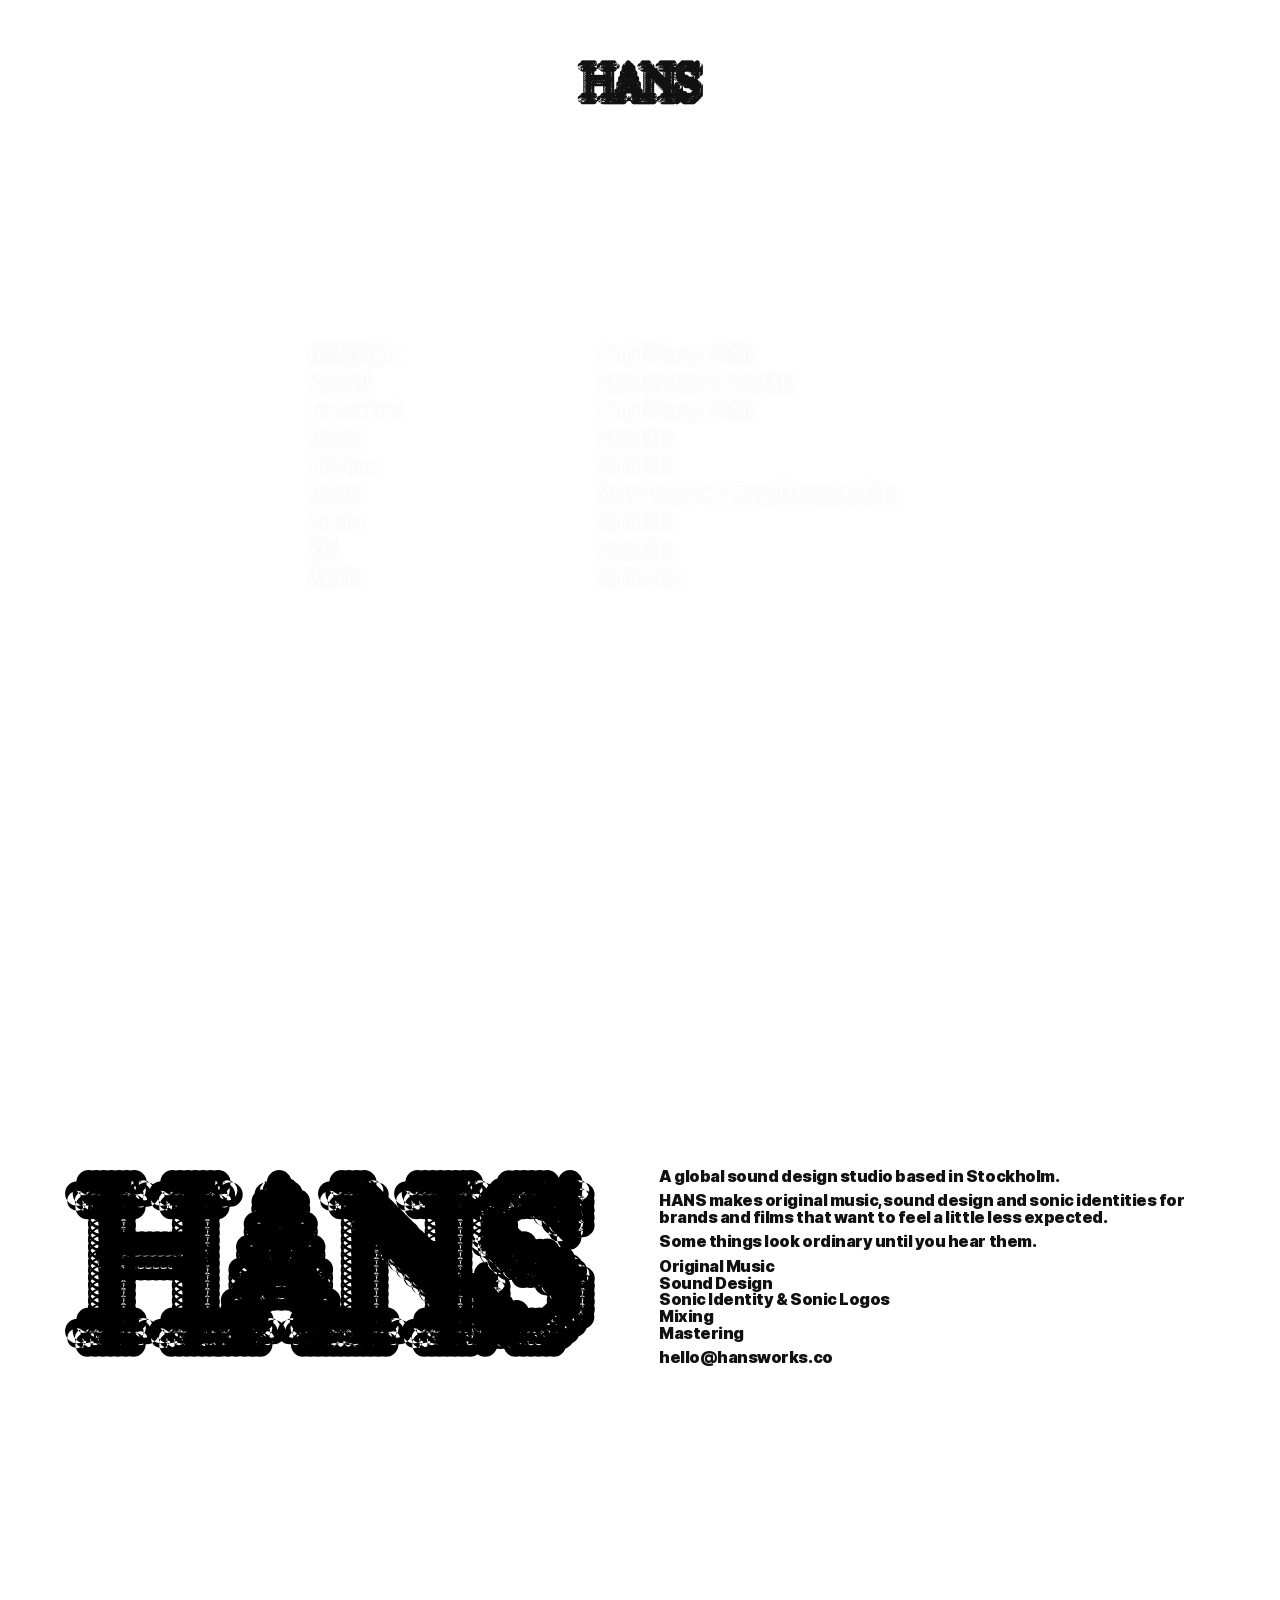
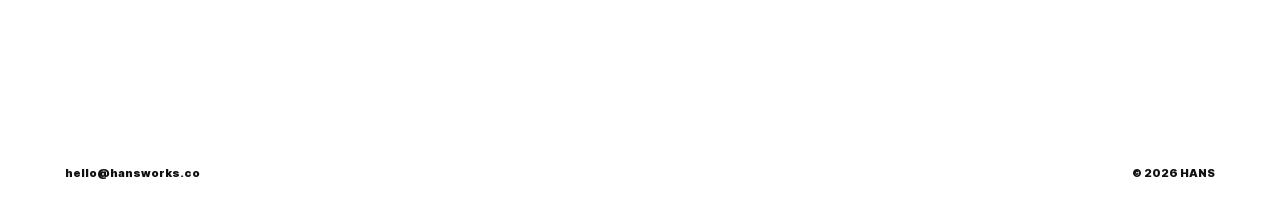
==== commit 07821b0d: "Add files via upload" ====
--- a/index.html
+++ b/index.html
@@ -65,7 +65,6 @@
           </button></li>
         </ol>
       </div>
-      <a class="reel-contact" href="#contact">Contact</a>
     </section>
 
     <section id="info" class="info-section">
--- a/style.css
+++ b/style.css
@@ -40,27 +40,29 @@
 .reel-media { transition: opacity .45s ease; }
 .reel-video { width: 100%; height: 100%; object-fit: cover; opacity: 0; transition: opacity .45s ease; }
 .reel-video.is-active { opacity: 1; }
-.reel:has(.work-row:hover, .work-row:focus-visible) .reel-media { opacity: .32; }
+.reel:has(.work-row span:hover, .work-row:focus-visible) .reel-media { opacity: .45; }
 
-/* HANS logo top centre (the SVG used as a mask so its colour is set here) and Contact bottom centre. */
+/* HANS logo top centre (the SVG used as a mask so its colour is set here). */
 .reel-logo { position: absolute; z-index: 2; top: 6.5svh; left: 50%; transform: translateX(-50%); width: clamp(96px, 10vw, 200px); aspect-ratio: 390 / 141; background: var(--text); -webkit-mask: url("assets/hans-logo.svg") center / contain no-repeat; mask: url("assets/hans-logo.svg") center / contain no-repeat; }
 .reel-logo:hover { opacity: 1; }
-.reel-contact { position: absolute; z-index: 2; bottom: 6.5svh; left: 50%; transform: translateX(-50%); color: var(--accent); font-family: var(--serif); font-style: italic; font-weight: 400; font-size: clamp(16px, 1.3vw, 26px); letter-spacing: 0; text-transform: uppercase; }
-.reel-contact:hover { opacity: .7; }
 
 /* Work list: two columns, Client and Service. */
-.work-table { position: absolute; z-index: 2; inset: 0; display: flex; flex-direction: column; justify-content: center; padding: 0 5.1vw; pointer-events: none; }
-.work-head, .work-row { display: grid; grid-template-columns: 1fr 1fr; column-gap: 2vw; }
+.work-table { position: absolute; z-index: 2; inset: 0; display: flex; flex-direction: column; justify-content: center; align-items: center; padding: 0 5.1vw; pointer-events: none; }
+/* A centred block; both columns stay left-aligned inside it so the rows line up. */
+.work-head, .work-list { width: min(100%, clamp(520px, 52vw, 1040px)); }
+.work-head, .work-row { display: grid; grid-template-columns: 2fr 3fr; column-gap: 3vw; }
 .work-head { margin-bottom: clamp(14px, 2.2svh, 32px); font-family: Arial, Helvetica, sans-serif; font-size: clamp(10px, .7vw, 13px); font-weight: 400; letter-spacing: .01em; opacity: .75; transition: color .3s ease; }
 .work-list { margin: 0; padding: 0; list-style: none; pointer-events: auto; }
-.work-row { width: 100%; padding: 0; border: 0; background: none; color: #fff; cursor: pointer; text-align: left; font-family: var(--serif); font-size: clamp(18px, 2.05vw, 42px); font-weight: 400; line-height: 1.5; letter-spacing: 0; text-shadow: 0 0 18px rgba(0, 0, 0, .18); transition: color .3s ease, opacity .3s ease, text-shadow .3s ease; }
-.work-row span { overflow: hidden; text-overflow: ellipsis; white-space: nowrap; }
+.work-row { width: 100%; padding: 0; border: 0; background: none; color: #fff; cursor: pointer; text-align: left; font-family: var(--serif); font-size: clamp(16px, 1.45vw, 30px); font-weight: 400; line-height: 1.5; letter-spacing: 0; text-shadow: 0 0 18px rgba(0, 0, 0, .18); transition: color .3s ease, opacity .3s ease, text-shadow .3s ease; }
+.work-row span { justify-self: start; max-width: 100%; overflow: hidden; text-overflow: ellipsis; white-space: nowrap; pointer-events: auto; }
+/* Only the text itself reacts: the gaps between and after the words do nothing. */
+.work-row { pointer-events: none; }
 /* While a row is hovered: the film fades back, the other rows turn dark grey, the hovered row goes red italic. */
-.reel:has(.work-row:hover, .work-row:focus-visible) .work-row { color: var(--text); opacity: .38; text-shadow: none; }
-.reel:has(.work-row:hover, .work-row:focus-visible) .work-head { color: var(--text); }
-.reel .work-row:hover, .reel .work-row:focus-visible { color: var(--accent) !important; opacity: 1 !important; font-style: italic; outline: none; }
+.reel:has(.work-row span:hover, .work-row:focus-visible) .work-row { color: var(--text); opacity: .38; text-shadow: none; }
+.reel:has(.work-row span:hover, .work-row:focus-visible) .work-head { color: var(--text); }
+.reel .work-row:has(span:hover), .reel .work-row:focus-visible { color: var(--accent) !important; opacity: 1 !important; font-style: italic; outline: none; }
 
-.reel-logo:focus-visible, .reel-contact:focus-visible { outline: 2px solid var(--text); outline-offset: 6px; }
+.reel-logo:focus-visible { outline: 2px solid var(--text); outline-offset: 6px; }
 .video-modal-close:focus-visible { outline: 2px solid #fff; outline-offset: 4px; }
 @media (prefers-reduced-motion: reduce) {
   html { scroll-behavior: auto; }
@@ -93,10 +95,10 @@
 @media (max-width: 760px) {
   :root { --page-x: 10px; }
   .reel-logo { width: 26vw; top: 5svh; }
-  .reel-contact { bottom: 5svh; font-size: 17px; }
-  .work-table { padding: 0 5vw; }
+    .work-table { padding: 0 5vw; }
   .work-head, .work-row { grid-template-columns: 1fr 1.4fr; column-gap: 4vw; }
-  .work-row { font-size: 17px; line-height: 1.6; }
+  .work-head, .work-list { width: 100%; }
+  .work-row { font-size: 16px; line-height: 1.6; }
   .work-row span { white-space: normal; }
   /* Mobile: logo sits above the text, full width, text below it. */
   .info-section { grid-template-columns: 1fr; row-gap: 28px; min-height: calc(100svh - 44px); padding: 22svh 5vw 70px; }
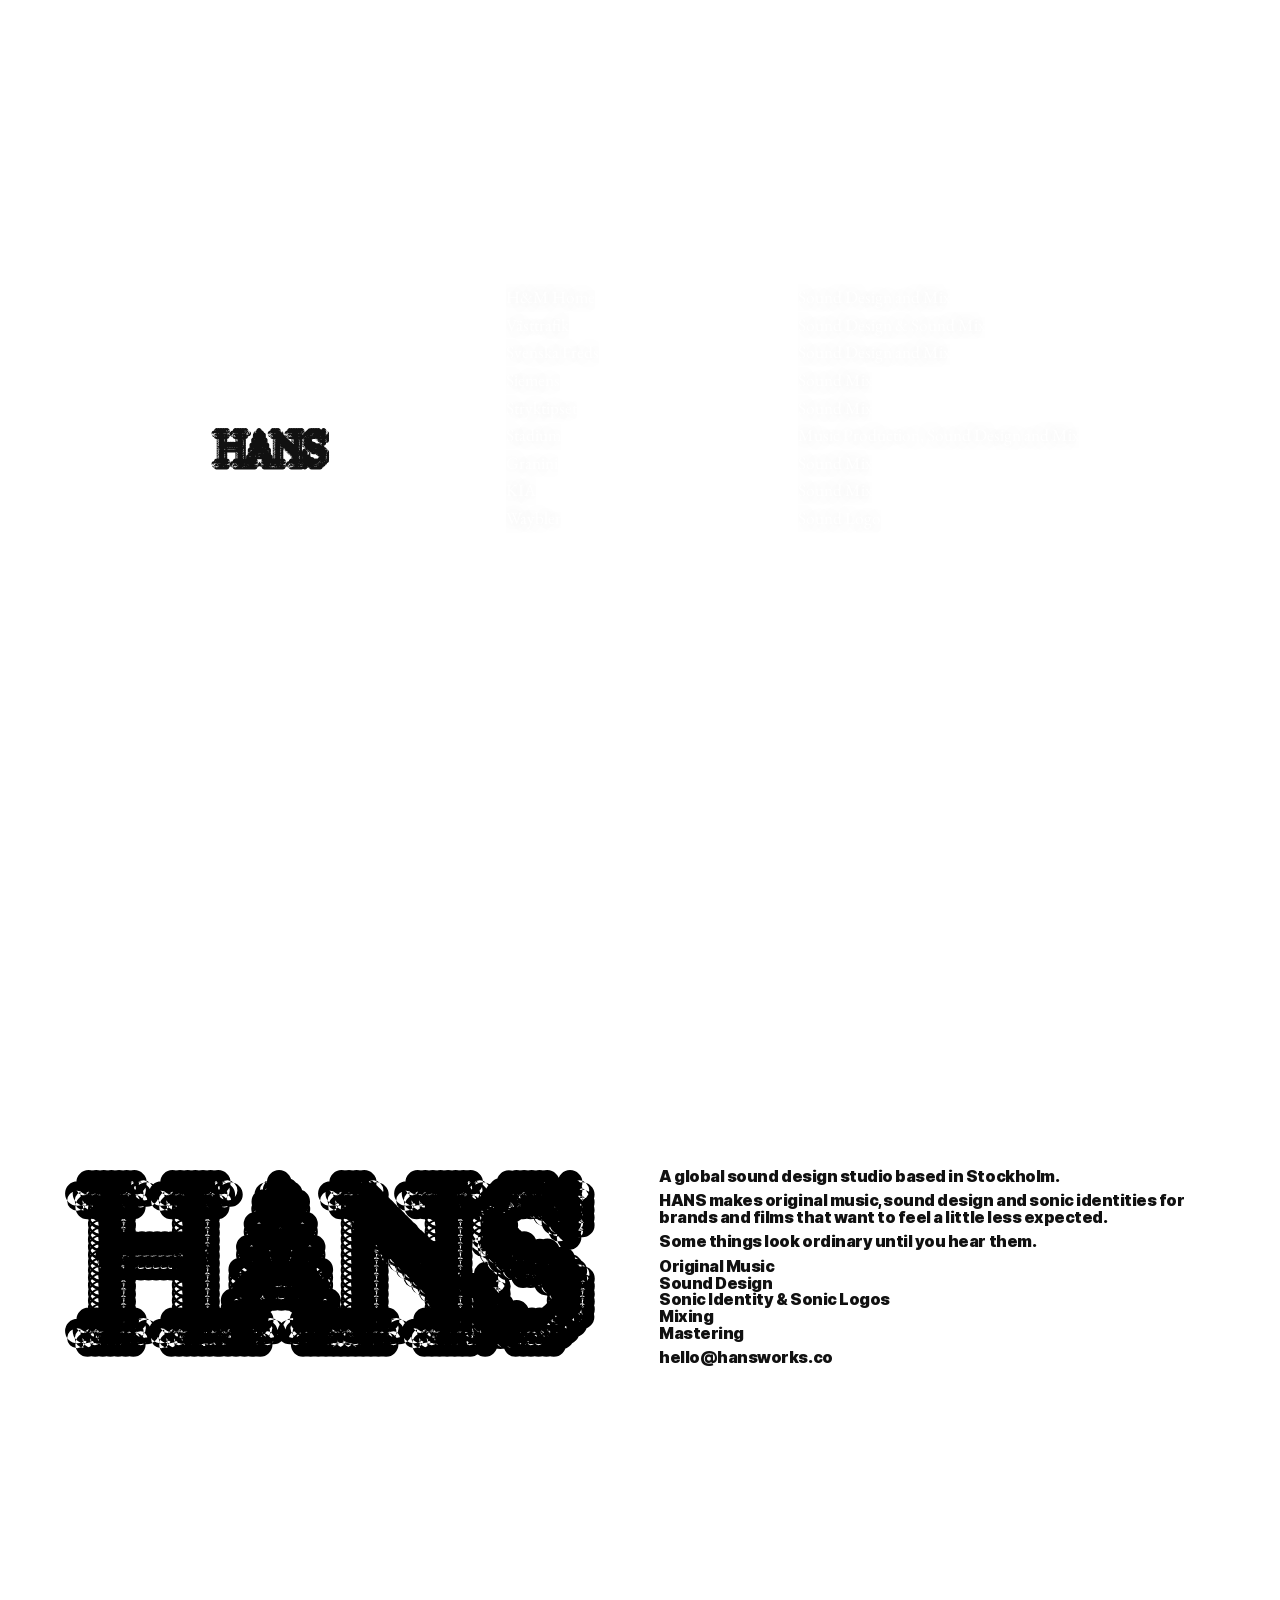
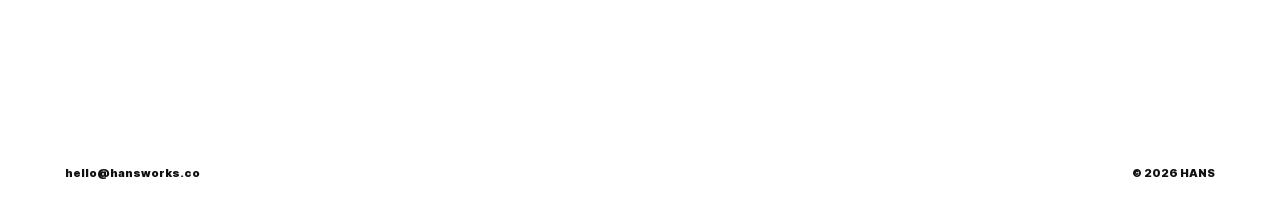
==== commit 55a9bd02: "Add files via upload" ====
--- a/index.html
+++ b/index.html
@@ -32,8 +32,8 @@
         <video class="reel-video" muted loop playsinline preload="metadata" aria-hidden="true" tabindex="-1" src="assets/work/kia.mp4"></video>
         <video class="reel-video" muted loop playsinline preload="metadata" aria-hidden="true" tabindex="-1" src="assets/work/waybler.mp4"></video>
       </div>
-      <a class="reel-logo" href="#info" aria-label="HANS – info"></a>
-      <div class="work-table">
+      <a class="reel-logo-box pos-logo" href="#info" aria-label="HANS – info"><span class="reel-logo"></span></a>
+      <div class="work-table pos-list">
         <div class="work-head" aria-hidden="true"><span>Client</span><span>Service</span></div>
         <ol class="work-list" aria-label="Selected work">
           <li><button class="work-row" type="button" data-index="0" data-name="H&amp;M Home" data-brand="H&amp;M Home" data-role="Sound Design and Mix" data-video-src="assets/work/hm.mp4" data-note="Made during employment at Studio Smile" aria-label="Watch H&amp;M Home">
--- a/style.css
+++ b/style.css
@@ -42,18 +42,20 @@
 .reel-video.is-active { opacity: 1; }
 .reel:has(.work-row span:hover, .work-row:focus-visible) .reel-media { opacity: .45; }
 
-/* HANS logo top centre (the SVG used as a mask so its colour is set here). */
-.reel-logo { position: absolute; z-index: 2; top: 6.5svh; left: 50%; transform: translateX(-50%); width: clamp(96px, 10vw, 200px); aspect-ratio: 390 / 141; background: var(--text); -webkit-mask: url("assets/hans-logo.svg") center / contain no-repeat; mask: url("assets/hans-logo.svg") center / contain no-repeat; }
-.reel-logo:hover { opacity: 1; }
+/* Placement over the film (% of the screen, from the layout sketch): logo to the left, list to the right of centre. */
+.pos-logo { left: 15.7%; top: 45.2%; width: 10.8%; height: 9.3%; }
+.pos-list { left: 38.2%; top: 25.8%; width: 49.9%; height: 48.1%; }
+
+.reel-logo-box { position: absolute; z-index: 3; display: grid; place-items: center; }
+.reel-logo-box:hover { opacity: 1; }
+.reel-logo { display: block; width: 86%; aspect-ratio: 390 / 141; background: var(--text); -webkit-mask: url("assets/hans-logo.svg") center / contain no-repeat; mask: url("assets/hans-logo.svg") center / contain no-repeat; }
 
 /* Work list: two columns, Client and Service. */
-.work-table { position: absolute; z-index: 2; inset: 0; display: flex; flex-direction: column; justify-content: center; align-items: center; padding: 0 5.1vw; pointer-events: none; }
-/* A centred block; both columns stay left-aligned inside it so the rows line up. */
-.work-head, .work-list { width: min(100%, clamp(520px, 52vw, 1040px)); }
-.work-head, .work-row { display: grid; grid-template-columns: 2fr 3fr; column-gap: 3vw; }
-.work-head { margin-bottom: clamp(14px, 2.2svh, 32px); font-family: Arial, Helvetica, sans-serif; font-size: clamp(10px, .7vw, 13px); font-weight: 400; letter-spacing: .01em; opacity: .75; transition: color .3s ease; }
-.work-list { margin: 0; padding: 0; list-style: none; pointer-events: auto; }
-.work-row { width: 100%; padding: 0; border: 0; background: none; color: #fff; cursor: pointer; text-align: left; font-family: var(--serif); font-size: clamp(16px, 1.45vw, 30px); font-weight: 400; line-height: 1.5; letter-spacing: 0; text-shadow: 0 0 18px rgba(0, 0, 0, .18); transition: color .3s ease, opacity .3s ease, text-shadow .3s ease; }
+.work-table { position: absolute; z-index: 2; display: flex; flex-direction: column; padding: clamp(14px, 1.5vw, 30px) clamp(14px, 1.35vw, 28px); pointer-events: none; }
+.work-head, .work-row { display: grid; grid-template-columns: 46fr 54fr; column-gap: 2vw; }
+.work-head { margin-bottom: clamp(14px, 2.4svh, 34px); font-family: Arial, Helvetica, sans-serif; font-size: clamp(10px, .7vw, 13px); font-weight: 400; letter-spacing: .01em; opacity: .75; transition: color .3s ease; }
+.work-list { margin: 0; padding: 0; list-style: none; }
+.work-row { width: 100%; padding: 0; border: 0; background: none; color: #fff; cursor: pointer; text-align: left; font-family: var(--serif); font-size: clamp(15px, 1.35vw, 28px); font-weight: 400; line-height: 1.6; letter-spacing: 0; text-shadow: 0 0 18px rgba(0, 0, 0, .18); transition: color .3s ease, opacity .3s ease, text-shadow .3s ease; }
 .work-row span { justify-self: start; max-width: 100%; overflow: hidden; text-overflow: ellipsis; white-space: nowrap; pointer-events: auto; }
 /* Only the text itself reacts: the gaps between and after the words do nothing. */
 .work-row { pointer-events: none; }
@@ -62,7 +64,7 @@
 .reel:has(.work-row span:hover, .work-row:focus-visible) .work-head { color: var(--text); }
 .reel .work-row:has(span:hover), .reel .work-row:focus-visible { color: var(--accent) !important; opacity: 1 !important; font-style: italic; outline: none; }
 
-.reel-logo:focus-visible { outline: 2px solid var(--text); outline-offset: 6px; }
+.reel-logo-box:focus-visible { outline: 2px solid var(--text); outline-offset: 4px; }
 .video-modal-close:focus-visible { outline: 2px solid #fff; outline-offset: 4px; }
 @media (prefers-reduced-motion: reduce) {
   html { scroll-behavior: auto; }
@@ -94,10 +96,10 @@
 
 @media (max-width: 760px) {
   :root { --page-x: 10px; }
-  .reel-logo { width: 26vw; top: 5svh; }
-    .work-table { padding: 0 5vw; }
+  /* Mobile: logo on top, list full width below it. */
+  .pos-logo { left: 30%; top: 8%; width: 40%; height: 8%; }
+  .pos-list { left: 4%; top: 30%; width: 92%; height: 46%; }
   .work-head, .work-row { grid-template-columns: 1fr 1.4fr; column-gap: 4vw; }
-  .work-head, .work-list { width: 100%; }
   .work-row { font-size: 16px; line-height: 1.6; }
   .work-row span { white-space: normal; }
   /* Mobile: logo sits above the text, full width, text below it. */
@@ -118,10 +120,9 @@
   .about-content p:last-child { margin-bottom: -.157em; }
 }
 
-/* Red accent on hover for the info text. */
-.about-content p, .about-content span, .about-content a { transition: color .18s ease; }
+/* Info text: only the email address turns red on hover. */
+.about-content a { transition: color .18s ease; }
 @media (hover: hover) {
-  .about-content p:not(:has(span)):hover, .about-content span:hover { color: var(--accent); }
   .about-content a:hover { opacity: 1; color: var(--accent); }
 }
 .about-content a:focus-visible { color: var(--accent); }
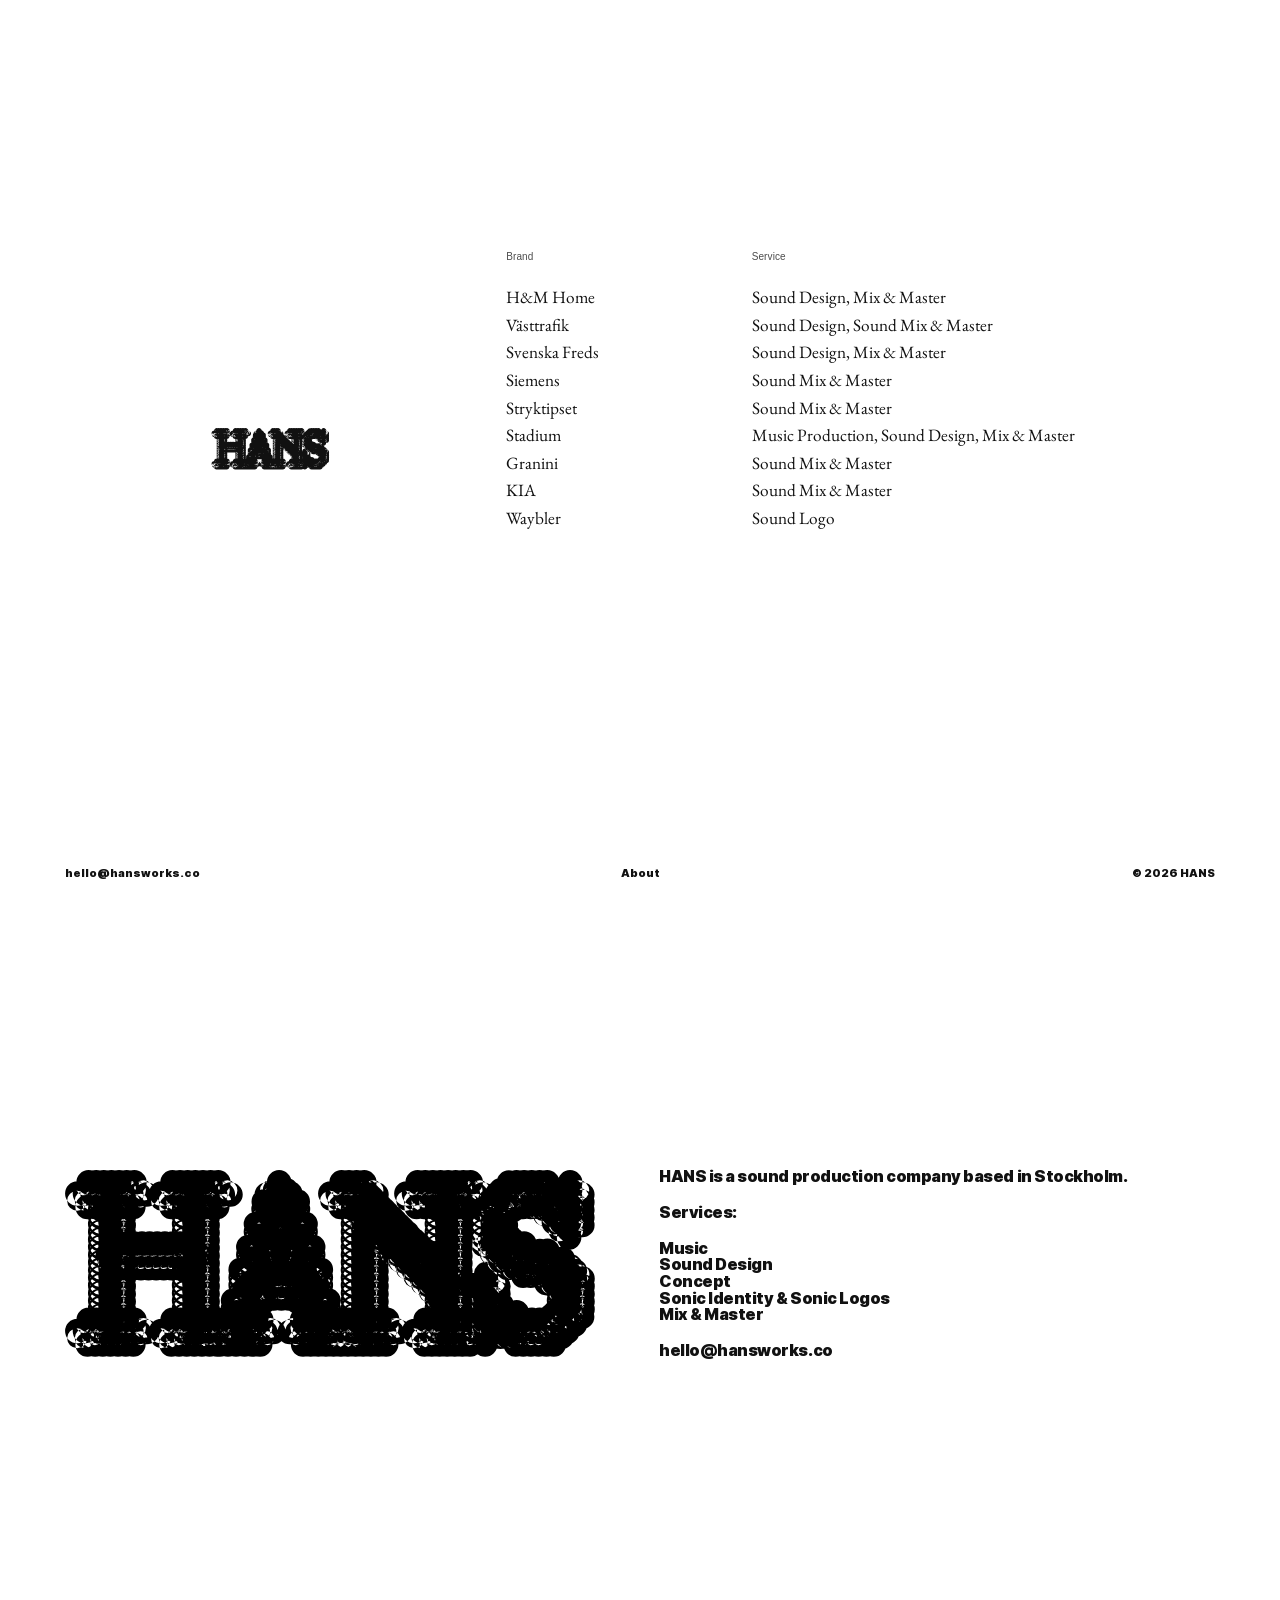
==== commit bd3f2858: "Add files via upload" ====
--- a/index.html
+++ b/index.html
@@ -3,11 +3,11 @@
 <head>
   <meta charset="utf-8" />
   <meta name="viewport" content="width=device-width, initial-scale=1" />
-  <meta name="description" content="HANS — A global sound design studio based in Stockholm." />
+  <meta name="description" content="HANS is a sound production company based in Stockholm." />
   <meta name="theme-color" content="#ffffff" />
   <meta property="og:type" content="website" />
   <meta property="og:title" content="HANS" />
-  <meta property="og:description" content="A global sound design studio based in Stockholm." />
+  <meta property="og:description" content="HANS is a sound production company based in Stockholm." />
   <meta name="twitter:card" content="summary" />
   <!-- TODO: add og:image and og:url once the domain is live -->
   <title>HANS</title>
@@ -34,31 +34,31 @@
       </div>
       <a class="reel-logo-box pos-logo" href="#info" aria-label="HANS – info"><span class="reel-logo"></span></a>
       <div class="work-table pos-list">
-        <div class="work-head" aria-hidden="true"><span>Client</span><span>Service</span></div>
+        <div class="work-head" aria-hidden="true"><span>Brand</span><span>Service</span></div>
         <ol class="work-list" aria-label="Selected work">
-          <li><button class="work-row" type="button" data-index="0" data-name="H&amp;M Home" data-brand="H&amp;M Home" data-role="Sound Design and Mix" data-video-src="assets/work/hm.mp4" data-note="Made during employment at Studio Smile" aria-label="Watch H&amp;M Home">
-            <span>H&amp;M Home</span><span>Sound Design and Mix</span>
+          <li><button class="work-row" type="button" data-index="0" data-name="H&amp;M Home" data-brand="H&amp;M Home" data-role="Sound Design, Mix &amp; Master" data-video-src="assets/work/hm.mp4" data-note="Made during employment at Studio Smile" aria-label="Watch H&amp;M Home">
+            <span>H&amp;M Home</span><span>Sound Design, Mix &amp; Master</span>
           </button></li>
-          <li><button class="work-row" type="button" data-index="1" data-name="Västtrafik" data-brand="Västtrafik" data-role="Sound Design &amp; Sound Mix" data-video-src="assets/work/vasttrafik.mp4" data-note="Made during employment at Studio Smile" aria-label="Watch Västtrafik">
-            <span>Västtrafik</span><span>Sound Design &amp; Sound Mix</span>
+          <li><button class="work-row" type="button" data-index="1" data-name="Västtrafik" data-brand="Västtrafik" data-role="Sound Design, Sound Mix &amp; Master" data-video-src="assets/work/vasttrafik.mp4" data-note="Made during employment at Studio Smile" aria-label="Watch Västtrafik">
+            <span>Västtrafik</span><span>Sound Design, Sound Mix &amp; Master</span>
           </button></li>
-          <li><button class="work-row" type="button" data-index="2" data-name="Svenska Freds" data-brand="Svenska Freds" data-role="Sound Design and Mix" data-video-src="assets/work/svenskafreds.mp4" data-note="Made during employment at Studio Smile" aria-label="Watch Svenska Freds">
-            <span>Svenska Freds</span><span>Sound Design and Mix</span>
+          <li><button class="work-row" type="button" data-index="2" data-name="Svenska Freds" data-brand="Svenska Freds" data-role="Sound Design, Mix &amp; Master" data-video-src="assets/work/svenskafreds.mp4" data-note="Made during employment at Studio Smile" aria-label="Watch Svenska Freds">
+            <span>Svenska Freds</span><span>Sound Design, Mix &amp; Master</span>
           </button></li>
-          <li><button class="work-row" type="button" data-index="3" data-name="Siemens" data-brand="Siemens" data-role="Sound Mix" data-video-src="assets/work/siemens.mp4" data-note="Made during employment at Studio Smile" aria-label="Watch Siemens">
-            <span>Siemens</span><span>Sound Mix</span>
+          <li><button class="work-row" type="button" data-index="3" data-name="Siemens" data-brand="Siemens" data-role="Sound Mix &amp; Master" data-video-src="assets/work/siemens.mp4" data-note="Made during employment at Studio Smile" aria-label="Watch Siemens">
+            <span>Siemens</span><span>Sound Mix &amp; Master</span>
           </button></li>
-          <li><button class="work-row" type="button" data-index="4" data-name="Stryktipset" data-brand="Stryktipset" data-role="Sound Mix" data-video-src="assets/work/stryktipset.mp4" data-note="Made during employment at Studio Smile" aria-label="Watch Stryktipset">
-            <span>Stryktipset</span><span>Sound Mix</span>
+          <li><button class="work-row" type="button" data-index="4" data-name="Stryktipset" data-brand="Stryktipset" data-role="Sound Mix &amp; Master" data-video-src="assets/work/stryktipset.mp4" data-note="Made during employment at Studio Smile" aria-label="Watch Stryktipset">
+            <span>Stryktipset</span><span>Sound Mix &amp; Master</span>
           </button></li>
-          <li><button class="work-row" type="button" data-index="5" data-name="Stadium" data-brand="Stadium" data-role="Music Production, Sound Design and Mix" data-video-src="assets/work/stadium.mp4" data-note="Made during employment at Studio Smile" aria-label="Watch Stadium">
-            <span>Stadium</span><span>Music Production, Sound Design and Mix</span>
+          <li><button class="work-row" type="button" data-index="5" data-name="Stadium" data-brand="Stadium" data-role="Music Production, Sound Design, Mix &amp; Master" data-video-src="assets/work/stadium.mp4" data-note="Made during employment at Studio Smile" aria-label="Watch Stadium">
+            <span>Stadium</span><span>Music Production, Sound Design, Mix &amp; Master</span>
           </button></li>
-          <li><button class="work-row" type="button" data-index="6" data-name="Granini" data-brand="Granini" data-role="Sound Mix" data-video-src="assets/work/granini.mp4" data-note="Made during employment at Studio Smile" aria-label="Watch Granini">
-            <span>Granini</span><span>Sound Mix</span>
+          <li><button class="work-row" type="button" data-index="6" data-name="Granini" data-brand="Granini" data-role="Sound Mix &amp; Master" data-video-src="assets/work/granini.mp4" data-note="Made during employment at Studio Smile" aria-label="Watch Granini">
+            <span>Granini</span><span>Sound Mix &amp; Master</span>
           </button></li>
-          <li><button class="work-row" type="button" data-index="7" data-name="KIA" data-brand="KIA" data-role="Sound Mix" data-video-src="assets/work/kia.mp4" data-note="Made during employment at Studio Smile" aria-label="Watch KIA">
-            <span>KIA</span><span>Sound Mix</span>
+          <li><button class="work-row" type="button" data-index="7" data-name="KIA" data-brand="KIA" data-role="Sound Mix &amp; Master" data-video-src="assets/work/kia.mp4" data-note="Made during employment at Studio Smile" aria-label="Watch KIA">
+            <span>KIA</span><span>Sound Mix &amp; Master</span>
           </button></li>
           <li><button class="work-row" type="button" data-index="8" data-name="Waybler" data-brand="Waybler" data-role="Sound Logo" data-video-src="assets/work/waybler.mp4" data-note="Made during employment at Studio Smile" aria-label="Watch Waybler">
             <span>Waybler</span><span>Sound Logo</span>
@@ -70,10 +70,9 @@
     <section id="info" class="info-section">
       <img class="about-logo" src="assets/hans-logo-large.svg" alt="HANS" />
       <div class="about-content">
-        <p>A global sound design studio based in Stockholm.</p>
-        <p>HANS makes original music, sound design and sonic identities for brands and films that want to feel a little less expected.</p>
-        <p>Some things look ordinary until you hear them.</p>
-        <p><span>Original Music</span><br><span>Sound Design</span><br><span>Sonic Identity &amp; Sonic Logos</span><br><span>Mixing</span><br><span>Mastering</span></p>
+        <p>HANS is a sound production company based in Stockholm.</p>
+        <p>Services:</p>
+        <p>Music<br>Sound Design<br>Concept<br>Sonic Identity &amp; Sonic Logos<br>Mix &amp; Master</p>
         <p><a href="mailto:hello@hansworks.co">hello@hansworks.co</a></p>
       </div>
     </section>
@@ -96,12 +95,9 @@
   </div>
 
   <footer id="contact" class="site-footer">
-    <div>
-      <a href="mailto:hello@hansworks.co">hello@hansworks.co</a>
-    </div>
-    <div class="footer-right">
-      <span>© <span id="year"></span> HANS</span>
-    </div>
+    <a class="footer-mail" href="mailto:hello@hansworks.co">hello@hansworks.co</a>
+    <a class="footer-toggle" href="#info" data-footer-toggle>About</a>
+    <span class="footer-right">© <span id="year"></span> HANS</span>
   </footer>
 
   <script src="script.js"></script>
--- a/style.css
+++ b/style.css
@@ -32,12 +32,12 @@
 
 #info { scroll-margin-top: 0; }
 
-/* Work: one full screen. The active project's film plays in the background, the work list sits on top.
-   Hovering a row switches the film (script.js), turns that row red and fades the film back. */
+/* Work: one full white screen with the work list. Hovering a row's text fades that project's film
+   in behind the list (script.js picks the film), turns the row red and greys the others. */
 :root { --serif: "EB Garamond", "Times New Roman", Times, serif; }
-.reel { position: relative; height: 100svh; min-height: 560px; overflow: hidden; background: var(--bg); color: #fff; }
+.reel { position: relative; height: 100svh; min-height: 560px; overflow: hidden; background: var(--bg); color: var(--text); }
 .reel-media, .reel-video { position: absolute; inset: 0; }
-.reel-media { transition: opacity .45s ease; }
+.reel-media { opacity: 0; transition: opacity .45s ease; }
 .reel-video { width: 100%; height: 100%; object-fit: cover; opacity: 0; transition: opacity .45s ease; }
 .reel-video.is-active { opacity: 1; }
 .reel:has(.work-row span:hover, .work-row:focus-visible) .reel-media { opacity: .45; }
@@ -52,16 +52,15 @@
 
 /* Work list: two columns, Client and Service. */
 .work-table { position: absolute; z-index: 2; display: flex; flex-direction: column; padding: clamp(14px, 1.5vw, 30px) clamp(14px, 1.35vw, 28px); pointer-events: none; }
-.work-head, .work-row { display: grid; grid-template-columns: 46fr 54fr; column-gap: 2vw; }
+.work-head, .work-row { display: grid; grid-template-columns: 38fr 62fr; column-gap: 2vw; }
 .work-head { margin-bottom: clamp(14px, 2.4svh, 34px); font-family: Arial, Helvetica, sans-serif; font-size: clamp(10px, .7vw, 13px); font-weight: 400; letter-spacing: .01em; opacity: .75; transition: color .3s ease; }
 .work-list { margin: 0; padding: 0; list-style: none; }
-.work-row { width: 100%; padding: 0; border: 0; background: none; color: #fff; cursor: pointer; text-align: left; font-family: var(--serif); font-size: clamp(15px, 1.35vw, 28px); font-weight: 400; line-height: 1.6; letter-spacing: 0; text-shadow: 0 0 18px rgba(0, 0, 0, .18); transition: color .3s ease, opacity .3s ease, text-shadow .3s ease; }
+.work-row { width: 100%; padding: 0; border: 0; background: none; color: var(--text); cursor: pointer; text-align: left; font-family: var(--serif); font-size: clamp(15px, 1.35vw, 28px); font-weight: 400; line-height: 1.6; letter-spacing: 0; transition: color .3s ease, opacity .3s ease; }
 .work-row span { justify-self: start; max-width: 100%; overflow: hidden; text-overflow: ellipsis; white-space: nowrap; pointer-events: auto; }
 /* Only the text itself reacts: the gaps between and after the words do nothing. */
 .work-row { pointer-events: none; }
-/* While a row is hovered: the film fades back, the other rows turn dark grey, the hovered row goes red italic. */
-.reel:has(.work-row span:hover, .work-row:focus-visible) .work-row { color: var(--text); opacity: .38; text-shadow: none; }
-.reel:has(.work-row span:hover, .work-row:focus-visible) .work-head { color: var(--text); }
+/* While a row is hovered: the film fades in, the other rows turn grey, the hovered row goes red italic. */
+.reel:has(.work-row span:hover, .work-row:focus-visible) .work-row { opacity: .38; }
 .reel .work-row:has(span:hover), .reel .work-row:focus-visible { color: var(--accent) !important; opacity: 1 !important; font-style: italic; outline: none; }
 
 .reel-logo-box:focus-visible { outline: 2px solid var(--text); outline-offset: 4px; }
@@ -74,12 +73,16 @@
 .info-section { display: grid; grid-template-columns: 1fr 1fr; align-content: start; column-gap: 3vw; min-height: calc(100svh - 48px); padding: 30svh 5.1vw 80px; }
 .about-logo { grid-column: 1; align-self: stretch; justify-self: stretch; width: 100%; max-width: none; height: 100%; object-fit: contain; object-position: right center; padding-right: 2vw; }
 .about-content { grid-column: 2; align-self: start; max-width: 560px; font-family: var(--font-inter); font-size: clamp(16px, 1.05vw, 21px); font-weight: 900; line-height: 1.04; letter-spacing: -.03em; }
-.about-content { display: flex; flex-direction: column; gap: 1.04em; }
+.about-content { display: flex; flex-direction: column; gap: .8em; }
 .about-content p { margin: 0; }
 .about-content a { text-decoration: none; }
-.site-footer { display: grid; grid-template-columns: 1fr auto; gap: 24px; padding: 14px 5.1vw 20px; font-size: 11px; }
-.site-footer p { margin: 0 0 3px; }
-.footer-right { display: flex; gap: 15px; align-items: flex-start; }
+/* Footer stays on screen on the whole page: email left, About/Work centre, © right. */
+.site-footer { position: fixed; inset: auto 0 0; z-index: 10; display: grid; grid-template-columns: 1fr auto 1fr; align-items: end; gap: 24px; padding: 14px 5.1vw 20px; font-size: 11px; }
+.footer-toggle { justify-self: center; }
+.footer-right { justify-self: end; }
+.site-footer a { transition: color .18s ease; }
+@media (hover: hover) { .site-footer a:hover { opacity: 1; color: var(--accent); } }
+.site-footer a:focus-visible { color: var(--accent); }
 
 .video-modal { position: fixed; inset: 0; z-index: 50; display: grid; place-items: center; padding: 5vw; background: rgba(0, 0, 0, .94); }
 .video-modal[hidden] { display: none; }
@@ -111,11 +114,11 @@
   .video-modal-close { top: 12px; right: 14px; }
 }
 
-/* Desktop: the text block is exactly as tall as the HANS logo. First line's cap-height sits on the logo's top edge, last line's baseline on its bottom edge.
-   Spare height is shared evenly between the five text groups. The -.157em trims Inter's built-in space above/below a line (line-height 1.04). */
+/* Desktop: the text block is centred vertically on the HANS logo.
+   The -.157em trims Inter's built-in space above/below a line (line-height 1.04). */
 @media (min-width: 761px) {
-  .about-logo { align-self: start; height: auto; }
-  .about-content { align-self: stretch; justify-content: space-between; gap: .5em; }
+  .about-logo { align-self: center; height: auto; }
+  .about-content { align-self: center; gap: 1.2em; }
   .about-content p:first-child { margin-top: -.157em; }
   .about-content p:last-child { margin-bottom: -.157em; }
 }
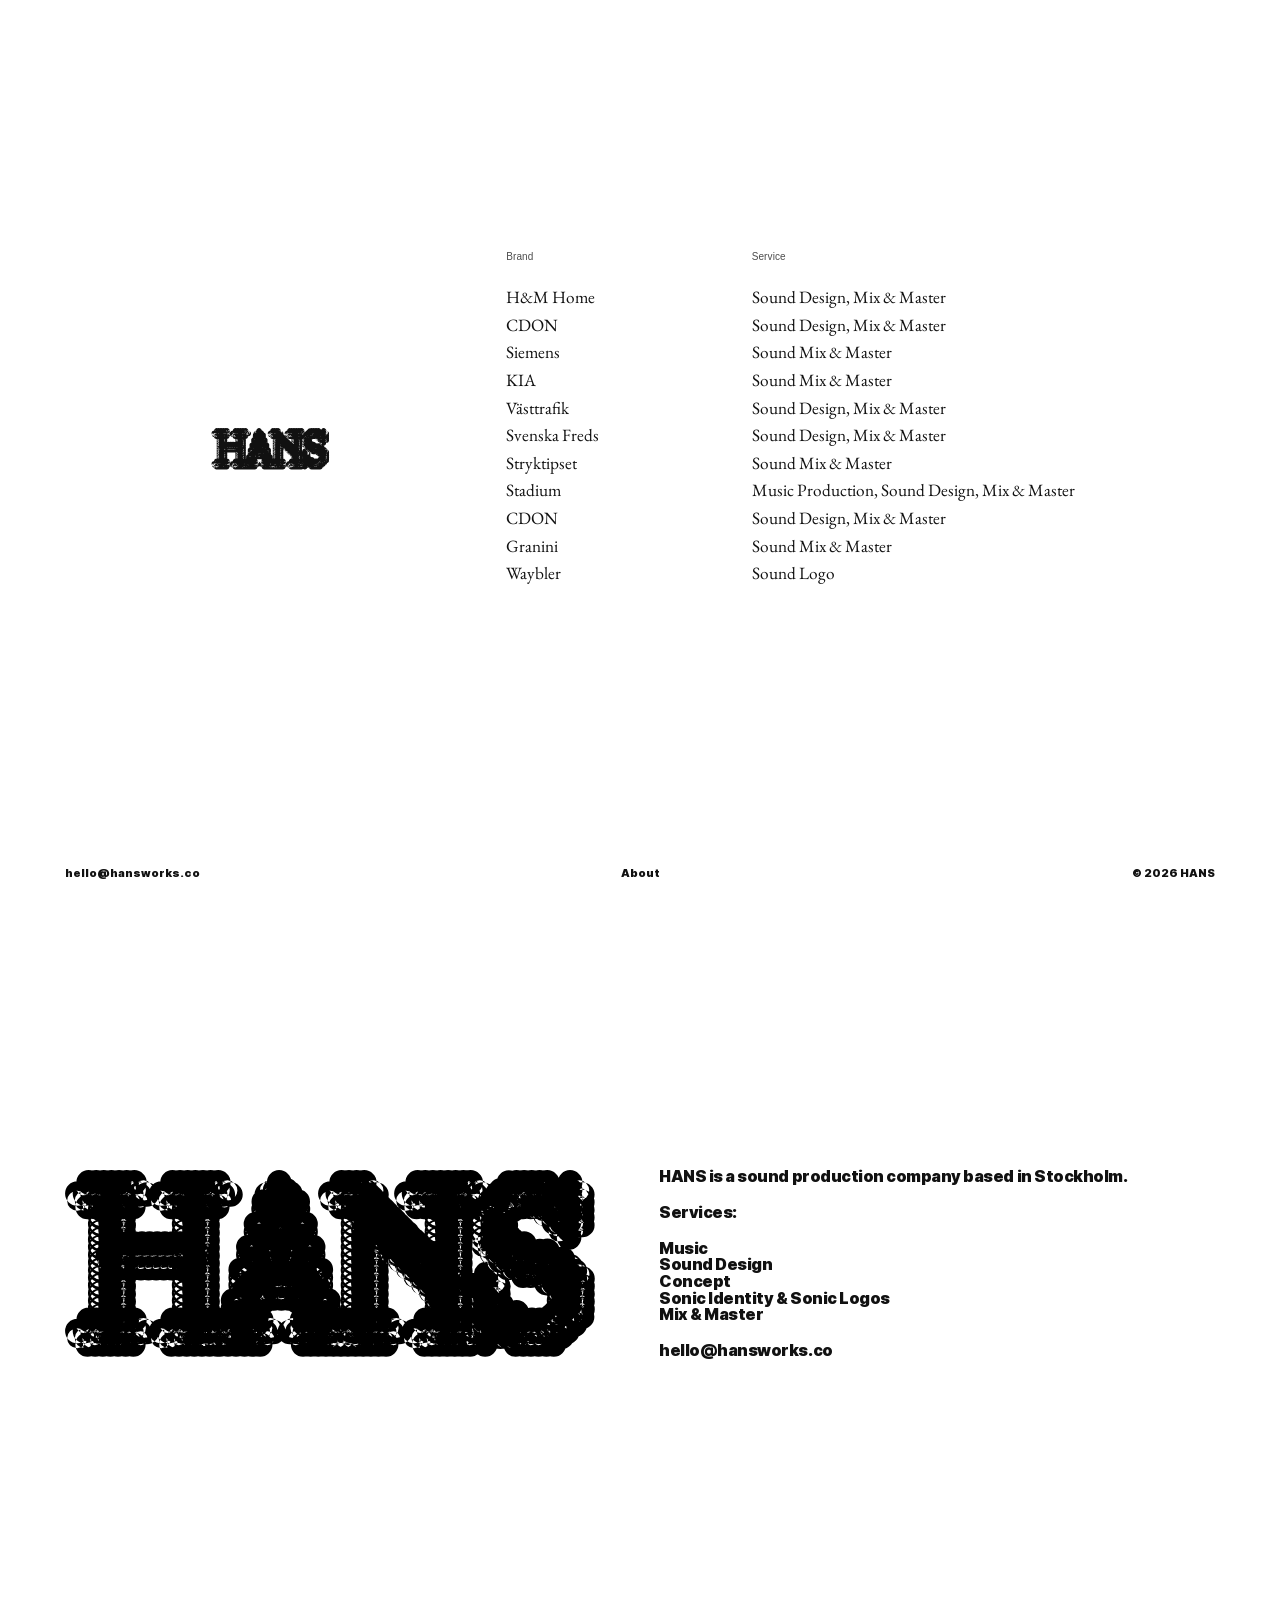
==== commit c49325c7: "Add files via upload" ====
--- a/index.html
+++ b/index.html
@@ -23,13 +23,15 @@
     <section id="work" class="reel" aria-label="Selected work">
       <div class="reel-media">
         <video class="reel-video" muted loop playsinline preload="auto" aria-hidden="true" tabindex="-1" src="assets/work/hm.mp4"></video>
+        <video class="reel-video" muted loop playsinline preload="metadata" aria-hidden="true" tabindex="-1" src="assets/work/cdon_gta.mp4"></video>
+        <video class="reel-video" muted loop playsinline preload="metadata" aria-hidden="true" tabindex="-1" src="assets/work/siemens.mp4"></video>
+        <video class="reel-video" muted loop playsinline preload="metadata" aria-hidden="true" tabindex="-1" src="assets/work/kia.mp4"></video>
         <video class="reel-video" muted loop playsinline preload="metadata" aria-hidden="true" tabindex="-1" src="assets/work/vasttrafik.mp4"></video>
         <video class="reel-video" muted loop playsinline preload="metadata" aria-hidden="true" tabindex="-1" src="assets/work/svenskafreds.mp4"></video>
-        <video class="reel-video" muted loop playsinline preload="metadata" aria-hidden="true" tabindex="-1" src="assets/work/siemens.mp4"></video>
         <video class="reel-video" muted loop playsinline preload="metadata" aria-hidden="true" tabindex="-1" src="assets/work/stryktipset.mp4"></video>
         <video class="reel-video" muted loop playsinline preload="metadata" aria-hidden="true" tabindex="-1" src="assets/work/stadium.mp4"></video>
+        <video class="reel-video" muted loop playsinline preload="metadata" aria-hidden="true" tabindex="-1" src="assets/work/cdon_bw.mp4"></video>
         <video class="reel-video" muted loop playsinline preload="metadata" aria-hidden="true" tabindex="-1" src="assets/work/granini.mp4"></video>
-        <video class="reel-video" muted loop playsinline preload="metadata" aria-hidden="true" tabindex="-1" src="assets/work/kia.mp4"></video>
         <video class="reel-video" muted loop playsinline preload="metadata" aria-hidden="true" tabindex="-1" src="assets/work/waybler.mp4"></video>
       </div>
       <a class="reel-logo-box pos-logo" href="#info" aria-label="HANS – info"><span class="reel-logo"></span></a>
@@ -39,28 +41,34 @@
           <li><button class="work-row" type="button" data-index="0" data-name="H&amp;M Home" data-brand="H&amp;M Home" data-role="Sound Design, Mix &amp; Master" data-video-src="assets/work/hm.mp4" data-note="Made during employment at Studio Smile" aria-label="Watch H&amp;M Home">
             <span>H&amp;M Home</span><span>Sound Design, Mix &amp; Master</span>
           </button></li>
-          <li><button class="work-row" type="button" data-index="1" data-name="Västtrafik" data-brand="Västtrafik" data-role="Sound Design, Sound Mix &amp; Master" data-video-src="assets/work/vasttrafik.mp4" data-note="Made during employment at Studio Smile" aria-label="Watch Västtrafik">
-            <span>Västtrafik</span><span>Sound Design, Sound Mix &amp; Master</span>
+          <li><button class="work-row" type="button" data-index="1" data-name="CDON" data-brand="CDON" data-role="Sound Design, Mix &amp; Master" data-video-src="assets/work/cdon_gta.mp4" data-note="Made as a freelancer for Studio Smile" aria-label="Watch CDON">
+            <span>CDON</span><span>Sound Design, Mix &amp; Master</span>
           </button></li>
-          <li><button class="work-row" type="button" data-index="2" data-name="Svenska Freds" data-brand="Svenska Freds" data-role="Sound Design, Mix &amp; Master" data-video-src="assets/work/svenskafreds.mp4" data-note="Made during employment at Studio Smile" aria-label="Watch Svenska Freds">
+          <li><button class="work-row" type="button" data-index="2" data-name="Siemens" data-brand="Siemens" data-role="Sound Mix &amp; Master" data-video-src="assets/work/siemens.mp4" data-note="Made during employment at Studio Smile" aria-label="Watch Siemens">
+            <span>Siemens</span><span>Sound Mix &amp; Master</span>
+          </button></li>
+          <li><button class="work-row" type="button" data-index="3" data-name="KIA" data-brand="KIA" data-role="Sound Mix &amp; Master" data-video-src="assets/work/kia.mp4" data-note="Made during employment at Studio Smile" aria-label="Watch KIA">
+            <span>KIA</span><span>Sound Mix &amp; Master</span>
+          </button></li>
+          <li><button class="work-row" type="button" data-index="4" data-name="Västtrafik" data-brand="Västtrafik" data-role="Sound Design, Mix &amp; Master" data-video-src="assets/work/vasttrafik.mp4" data-note="Made during employment at Studio Smile" aria-label="Watch Västtrafik">
+            <span>Västtrafik</span><span>Sound Design, Mix &amp; Master</span>
+          </button></li>
+          <li><button class="work-row" type="button" data-index="5" data-name="Svenska Freds" data-brand="Svenska Freds" data-role="Sound Design, Mix &amp; Master" data-video-src="assets/work/svenskafreds.mp4" data-note="Made during employment at Studio Smile" aria-label="Watch Svenska Freds">
             <span>Svenska Freds</span><span>Sound Design, Mix &amp; Master</span>
           </button></li>
-          <li><button class="work-row" type="button" data-index="3" data-name="Siemens" data-brand="Siemens" data-role="Sound Mix &amp; Master" data-video-src="assets/work/siemens.mp4" data-note="Made during employment at Studio Smile" aria-label="Watch Siemens">
-            <span>Siemens</span><span>Sound Mix &amp; Master</span>
-          </button></li>
-          <li><button class="work-row" type="button" data-index="4" data-name="Stryktipset" data-brand="Stryktipset" data-role="Sound Mix &amp; Master" data-video-src="assets/work/stryktipset.mp4" data-note="Made during employment at Studio Smile" aria-label="Watch Stryktipset">
+          <li><button class="work-row" type="button" data-index="6" data-name="Stryktipset" data-brand="Stryktipset" data-role="Sound Mix &amp; Master" data-video-src="assets/work/stryktipset.mp4" data-note="Made during employment at Studio Smile" aria-label="Watch Stryktipset">
             <span>Stryktipset</span><span>Sound Mix &amp; Master</span>
           </button></li>
-          <li><button class="work-row" type="button" data-index="5" data-name="Stadium" data-brand="Stadium" data-role="Music Production, Sound Design, Mix &amp; Master" data-video-src="assets/work/stadium.mp4" data-note="Made during employment at Studio Smile" aria-label="Watch Stadium">
+          <li><button class="work-row" type="button" data-index="7" data-name="Stadium" data-brand="Stadium" data-role="Music Production, Sound Design, Mix &amp; Master" data-video-src="assets/work/stadium.mp4" data-note="Made during employment at Studio Smile" aria-label="Watch Stadium">
             <span>Stadium</span><span>Music Production, Sound Design, Mix &amp; Master</span>
           </button></li>
-          <li><button class="work-row" type="button" data-index="6" data-name="Granini" data-brand="Granini" data-role="Sound Mix &amp; Master" data-video-src="assets/work/granini.mp4" data-note="Made during employment at Studio Smile" aria-label="Watch Granini">
+          <li><button class="work-row" type="button" data-index="8" data-name="CDON" data-brand="CDON" data-role="Sound Design, Mix &amp; Master" data-video-src="assets/work/cdon_bw.mp4" data-note="Made as a freelancer for Studio Smile" aria-label="Watch CDON">
+            <span>CDON</span><span>Sound Design, Mix &amp; Master</span>
+          </button></li>
+          <li><button class="work-row" type="button" data-index="9" data-name="Granini" data-brand="Granini" data-role="Sound Mix &amp; Master" data-video-src="assets/work/granini.mp4" data-note="Made during employment at Studio Smile" aria-label="Watch Granini">
             <span>Granini</span><span>Sound Mix &amp; Master</span>
           </button></li>
-          <li><button class="work-row" type="button" data-index="7" data-name="KIA" data-brand="KIA" data-role="Sound Mix &amp; Master" data-video-src="assets/work/kia.mp4" data-note="Made during employment at Studio Smile" aria-label="Watch KIA">
-            <span>KIA</span><span>Sound Mix &amp; Master</span>
-          </button></li>
-          <li><button class="work-row" type="button" data-index="8" data-name="Waybler" data-brand="Waybler" data-role="Sound Logo" data-video-src="assets/work/waybler.mp4" data-note="Made during employment at Studio Smile" aria-label="Watch Waybler">
+          <li><button class="work-row" type="button" data-index="10" data-name="Waybler" data-brand="Waybler" data-role="Sound Logo" data-video-src="assets/work/waybler.mp4" data-note="Made during employment at Studio Smile" aria-label="Watch Waybler">
             <span>Waybler</span><span>Sound Logo</span>
           </button></li>
         </ol>
